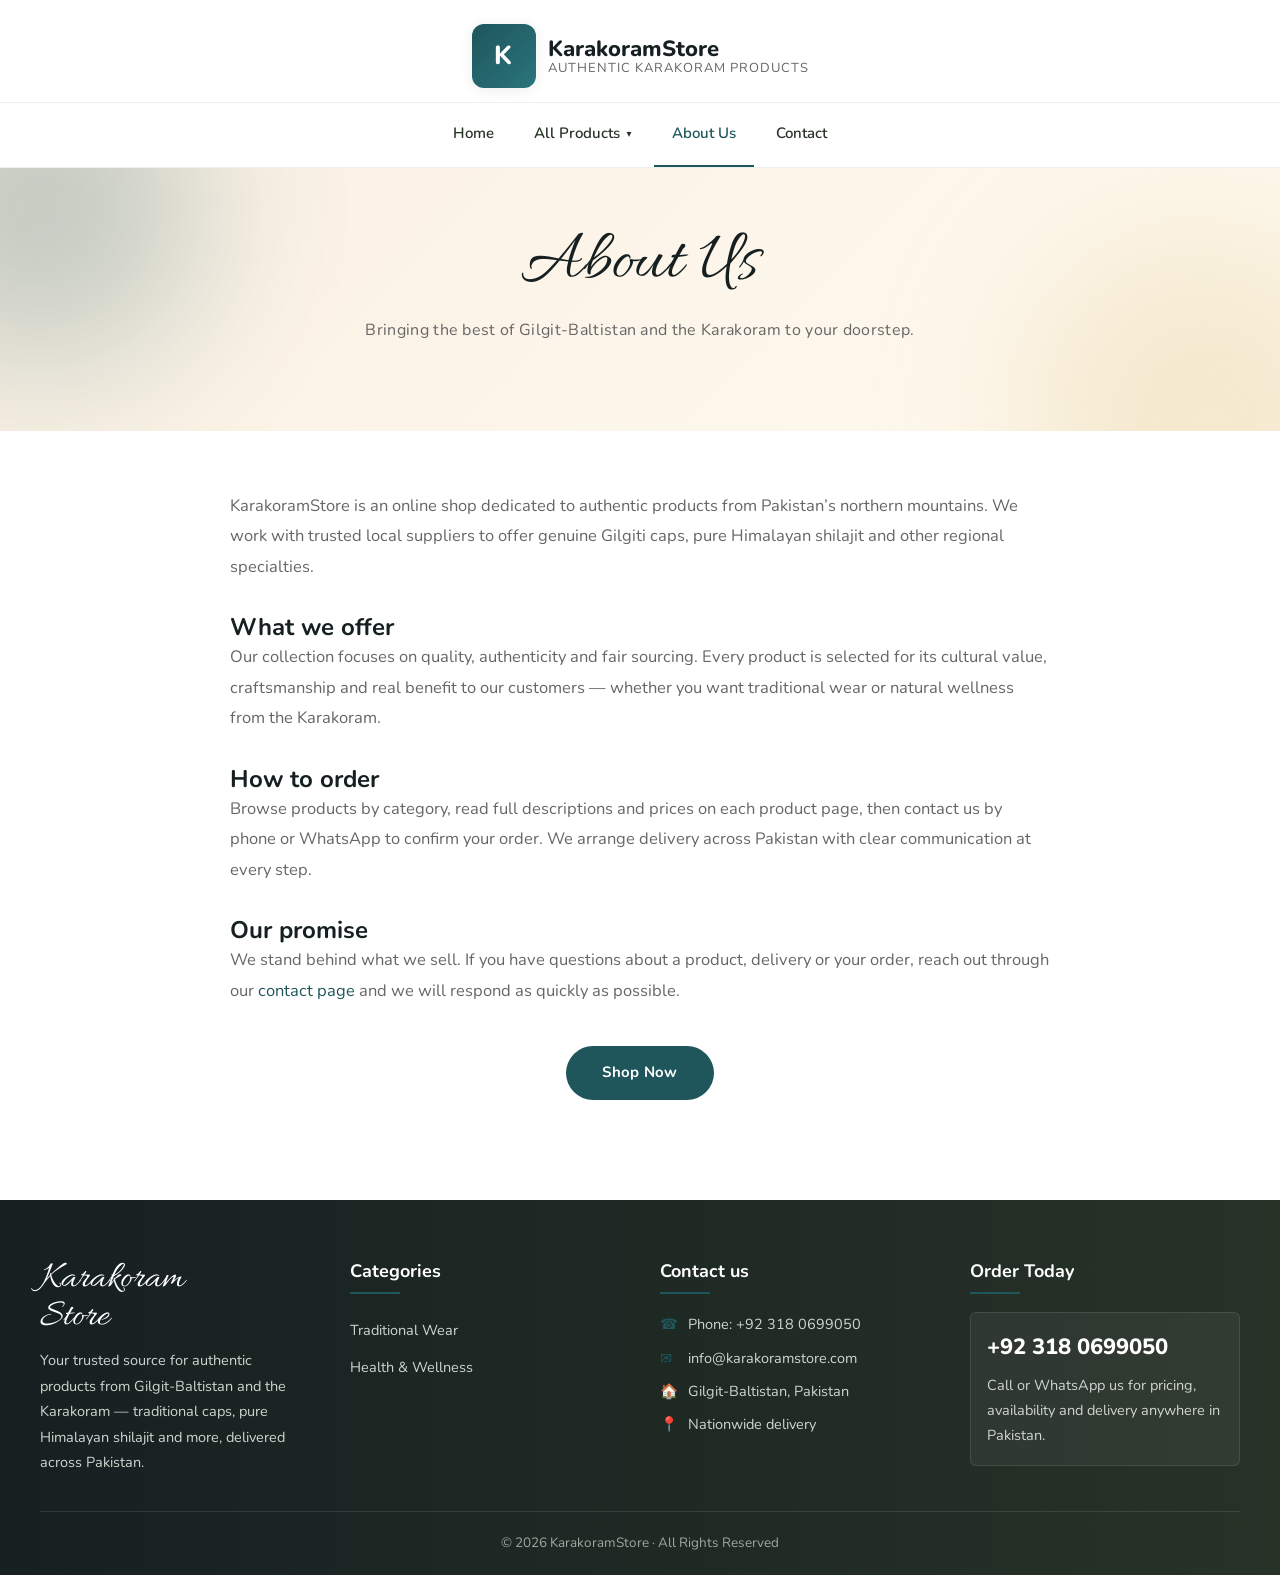
==== about.html @ adc6c099 "Initial KarakoramStore site from LifeWithBooks template with two authentic Karakoram products. Co-au" ====
<!DOCTYPE html>
<html lang="en">
<head>
  <meta charset="UTF-8">
  <meta name="viewport" content="width=device-width, initial-scale=1.0">
  <title>About Us - KarakoramStore</title>
  <link rel="stylesheet" href="css/style.css">
</head>
<body data-page="about" id="top">

  <div id="site-header-host"></div>

  <section class="hero" style="padding:60px 20px;">
    <div class="container">
      <h1>About Us</h1>
      <p>Bringing the best of Gilgit-Baltistan and the Karakoram to your doorstep.</p>
    </div>
  </section>

  <main class="page-content">
    <p>KarakoramStore is an online shop dedicated to authentic products from Pakistan&rsquo;s northern mountains. We work with trusted local suppliers to offer genuine Gilgiti caps, pure Himalayan shilajit and other regional specialties.</p>

    <h2 style="margin-top:30px;">What we offer</h2>
    <p>Our collection focuses on quality, authenticity and fair sourcing. Every product is selected for its cultural value, craftsmanship and real benefit to our customers — whether you want traditional wear or natural wellness from the Karakoram.</p>

    <h2 style="margin-top:30px;">How to order</h2>
    <p>Browse products by category, read full descriptions and prices on each product page, then contact us by phone or WhatsApp to confirm your order. We arrange delivery across Pakistan with clear communication at every step.</p>

    <h2 style="margin-top:30px;">Our promise</h2>
    <p>We stand behind what we sell. If you have questions about a product, delivery or your order, reach out through our <a href="contact.html">contact page</a> and we will respond as quickly as possible.</p>

    <div style="text-align:center;margin:40px 0;">
      <a class="btn" href="all-books.html">Shop Now</a>
    </div>
  </main>

  <div id="site-footer-host"></div>

  <script src="js/books.js"></script>
  <script src="js/main.js"></script>
</body>
</html>
---- css/style.css ----
/* ===== KarakoramStore Stylesheet ===== */

@import url('https://fonts.googleapis.com/css2?family=Allura&family=Nunito:wght@300;400;500;600;700;800&display=swap');

:root {
  --contrast: #172021;
  --contrast-2: #273227;
  --contrast-3: #666666;
  --contrast-4: #a3a791;
  --base: #faf0e2;
  --base-2: #ffffff;
  --accent: #1E565C;
  --accent-2: #1E565C;
  --accent-hover: #2a747c;
  --shadow: 0 2px 14px rgba(23, 32, 33, 0.08);
  --shadow-hover: 0 8px 24px rgba(23, 32, 33, 0.15);
  --radius: 6px;
  --max-width: 1200px;
}

* { box-sizing: border-box; margin: 0; padding: 0; }

html { scroll-behavior: smooth; }

body {
  background-color: var(--base-2);
  color: var(--contrast-3);
  font-family: 'Nunito', system-ui, -apple-system, Segoe UI, Roboto, sans-serif;
  font-size: 16px;
  line-height: 1.7;
  -webkit-font-smoothing: antialiased;
  text-rendering: optimizeLegibility;
}

a { color: var(--accent-2); text-decoration: none; transition: color .2s ease; }
a:hover, a:focus { color: var(--accent-hover); }

img { max-width: 100%; display: block; }

h1, h2, h3, h4, h5, h6 { color: var(--contrast); font-weight: 700; line-height: 1.25; }

/* ===== Header ===== */
.site-header {
  background-color: var(--base-2);
  border-bottom: 1px solid #eee;
  text-align: center;
  padding: 24px 20px 0;
  position: relative;
  z-index: 20;
}
.site-header .site-logo {
  display: inline-flex;
  align-items: center;
  gap: 12px;
  margin-bottom: 14px;
}
.site-header .logo-mark {
  width: 64px;
  height: 64px;
  border-radius: 12px;
  background: linear-gradient(135deg, var(--accent), #2a747c);
  display: grid;
  place-items: center;
  color: #fff;
  font-weight: 800;
  font-size: 26px;
  letter-spacing: .5px;
  box-shadow: var(--shadow);
}
.site-header .logo-text {
  text-align: left;
  line-height: 1.1;
}
.site-header .logo-text strong {
  display: block;
  color: var(--contrast);
  font-size: 22px;
  font-weight: 800;
}
.site-header .logo-text span {
  display: block;
  font-size: 13px;
  color: var(--contrast-3);
  letter-spacing: 1px;
  text-transform: uppercase;
}

/* ===== Main navigation ===== */
.main-nav {
  background-color: var(--base-2);
  position: sticky;
  top: 0;
  z-index: 50;
  box-shadow: 0 1px 0 #eee;
}
.main-nav .nav-inner {
  max-width: var(--max-width);
  margin: 0 auto;
  display: flex;
  align-items: center;
  justify-content: center;
  padding: 0 20px;
  position: relative;
}
.main-nav ul {
  list-style: none;
  display: flex;
  align-items: center;
  flex-wrap: wrap;
  gap: 4px;
}
.main-nav ul li { position: relative; }
.main-nav ul li a {
  display: block;
  color: var(--contrast-2);
  padding: 18px 18px;
  font-weight: 600;
  font-size: 15px;
  text-transform: capitalize;
  border-bottom: 2px solid transparent;
}
.main-nav ul li a:hover,
.main-nav ul li.active > a { color: var(--accent); border-bottom-color: var(--accent); }

.main-nav ul li.has-dropdown > a::after {
  content: '\25BE';
  display: inline-block;
  margin-left: 6px;
  font-size: 10px;
  vertical-align: middle;
}
.main-nav ul li.has-dropdown ul {
  position: absolute;
  top: 100%;
  left: 0;
  flex-direction: column;
  background: var(--base-2);
  min-width: 240px;
  box-shadow: var(--shadow-hover);
  border-radius: 0 0 var(--radius) var(--radius);
  padding: 8px 0;
  gap: 0;
  opacity: 0;
  visibility: hidden;
  transform: translateY(6px);
  transition: all .2s ease;
}
.main-nav ul li.has-dropdown:hover > ul,
.main-nav ul li.has-dropdown:focus-within > ul {
  opacity: 1; visibility: visible; transform: translateY(0);
}
.main-nav ul li.has-dropdown ul li a {
  padding: 10px 18px;
  border-bottom: none;
  font-size: 14px;
}
.main-nav ul li.has-dropdown ul li a:hover {
  background: var(--base);
  color: var(--accent);
}

.menu-toggle {
  display: none;
  background: transparent;
  border: 0;
  color: var(--contrast);
  font-size: 24px;
  padding: 14px;
  cursor: pointer;
}

/* ===== Hero ===== */
.hero {
  background: linear-gradient(135deg, var(--base) 0%, #fffaf0 100%);
  padding: 80px 20px 90px;
  text-align: center;
  position: relative;
  overflow: hidden;
}
.hero::before, .hero::after {
  content: '';
  position: absolute;
  border-radius: 50%;
  filter: blur(80px);
  opacity: .25;
}
.hero::before { width: 320px; height: 320px; background: var(--accent); top: -120px; left: -120px; }
.hero::after { width: 380px; height: 380px; background: #d8b96d; bottom: -180px; right: -120px; }
.hero .container { max-width: 760px; margin: 0 auto; position: relative; z-index: 2; }
.hero h1 {
  font-family: 'Allura', cursive;
  font-size: clamp(2.8rem, 6vw, 4.5rem);
  font-weight: 400;
  color: var(--contrast);
  line-height: 1;
  letter-spacing: 0.32px;
  margin-bottom: 18px;
}
.hero p {
  max-width: 600px;
  margin: 0 auto 28px;
  font-family: 'Nunito', sans-serif;
  font-size: 16px;
  font-weight: 400;
  line-height: 1.625;
  letter-spacing: .32px;
  color: var(--contrast-3);
}
.hero .search-box {
  max-width: 480px;
  margin: 0 auto;
  background: #fff;
  border-radius: 100px;
  padding: 6px;
  display: flex;
  box-shadow: var(--shadow);
  align-items: center;
}
.hero .search-box input {
  flex: 1;
  border: 0;
  outline: 0;
  background: transparent;
  padding: 12px 18px;
  font-family: inherit;
  font-size: 15px;
  color: var(--contrast);
}
.hero .search-box button {
  background: var(--accent);
  color: #fff;
  border: 0;
  border-radius: 100px;
  padding: 12px 26px;
  font-family: inherit;
  font-size: 15px;
  font-weight: 700;
  cursor: pointer;
  transition: background .2s ease;
}
.hero .search-box button:hover { background: var(--accent-hover); }

/* ===== Section ===== */
.section {
  max-width: var(--max-width);
  margin: 0 auto;
  padding: 60px 20px;
}
.section-title {
  text-align: center;
  margin-bottom: 36px;
}
.section-title a, .section-title h2 {
  display: inline-block;
  font-size: clamp(1.8rem, 3.4vw, 2.4rem);
  font-weight: 800;
  color: var(--contrast);
  position: relative;
  padding-bottom: 14px;
}
.section-title a::after, .section-title h2::after {
  content: '';
  position: absolute;
  left: 50%;
  bottom: 0;
  transform: translateX(-50%);
  width: 70px;
  height: 3px;
  background: var(--accent);
  border-radius: 4px;
}
.section-title a:hover { color: var(--accent); }

/* ===== Book grid ===== */
.book-grid {
  display: grid;
  grid-template-columns: repeat(4, 1fr);
  gap: 35px 28px;
}
.book-card {
  background: #fff;
  border-radius: var(--radius);
  overflow: hidden;
  box-shadow: var(--shadow);
  transition: transform .3s ease, box-shadow .3s ease;
  display: flex;
  flex-direction: column;
  text-align: center;
}
.book-card:hover { transform: translateY(-4px); box-shadow: var(--shadow-hover); }
.book-card a.thumb {
  display: block;
  position: relative;
  background: linear-gradient(135deg, #f6e9d0, #fff);
  padding: 26px 18px;
  aspect-ratio: 3/4;
  overflow: hidden;
}
.book-card .cover {
  position: absolute;
  inset: 26px 18px;
  display: flex;
  align-items: center;
  justify-content: center;
  perspective: 600px;
}
.book-card .cover .book {
  width: 70%;
  height: 90%;
  background: linear-gradient(135deg, var(--accent), #2a747c);
  border-radius: 4px 8px 8px 4px;
  position: relative;
  transform: rotateY(-12deg);
  box-shadow: -6px 8px 20px rgba(23, 32, 33, 0.25);
  overflow: hidden;
  transition: transform .3s ease;
}
.book-card:hover .cover .book { transform: rotateY(-6deg); }
.book-card .cover .book::before {
  content: '';
  position: absolute;
  left: 0; top: 0; bottom: 0;
  width: 8px;
  background: linear-gradient(90deg, rgba(0,0,0,.25), rgba(0,0,0,0));
}
.book-card .cover .book .title-on-cover {
  position: absolute;
  inset: 12px 10px;
  color: #fff;
  font-size: 11px;
  font-weight: 800;
  text-align: center;
  display: flex;
  align-items: center;
  justify-content: center;
  letter-spacing: .5px;
  line-height: 1.25;
  text-transform: uppercase;
}
.book-card .cover .book .ribbon {
  position: absolute;
  bottom: 8px;
  left: 8px;
  right: 8px;
  height: 2px;
  background: rgba(255,255,255,.45);
}

/* Variations of cover color by category */
.book-card.cover-english .cover .book { background: linear-gradient(135deg, #1E565C, #2a747c); }
.book-card.cover-french .cover .book { background: linear-gradient(135deg, #213a8a, #3b5fbf); }
.book-card.cover-german .cover .book { background: linear-gradient(135deg, #6b2424, #a14444); }
.book-card.cover-spanish .cover .book { background: linear-gradient(135deg, #b25a17, #d6802a); }
.book-card.cover-vocabulary .cover .book { background: linear-gradient(135deg, #4a3266, #6f4ea0); }
.book-card.cover-grammar .cover .book { background: linear-gradient(135deg, #1f6b3a, #2f9a55); }
.book-card.cover-kids .cover .book { background: linear-gradient(135deg, #c44b7d, #e07caa); }
.book-card.cover-self .cover .book { background: linear-gradient(135deg, #aa7619, #dba23a); }
.book-card.cover-business .cover .book { background: linear-gradient(135deg, #1c2e4a, #2f4a78); }
.book-card.cover-literature .cover .book { background: linear-gradient(135deg, #7a2424, #b04545); }
.book-card.cover-traditional .cover .book { background: linear-gradient(135deg, #5c3d1e, #8b5e2a); }
.book-card.cover-health .cover .book { background: linear-gradient(135deg, #2d5016, #4a7c2c); }

.book-card .product-price {
  display: block;
  font-size: 16px;
  font-weight: 800;
  color: var(--accent);
}

.product-price-detail {
  font-size: 1.4rem;
  font-weight: 800;
  color: var(--accent);
  margin-bottom: 12px;
}

.book-card .info {
  padding: 18px 16px 22px;
  display: flex;
  flex-direction: column;
  gap: 12px;
  flex: 1;
}
.book-card h3 {
  font-size: 15px;
  font-weight: 700;
  line-height: 1.35;
  color: var(--contrast);
  min-height: 60px;
  display: -webkit-box;
  -webkit-line-clamp: 3;
  -webkit-box-orient: vertical;
  overflow: hidden;
}
.book-card h3 a { color: inherit; }
.book-card h3 a:hover { color: var(--accent); }
.book-card .read-more {
  display: inline-block;
  color: var(--accent);
  font-weight: 700;
  font-size: 14px;
  margin-top: auto;
}
.book-card .read-more::after {
  content: ' \00BB';
}

/* ===== Single book page ===== */
.book-single {
  max-width: 860px;
  margin: 0 auto;
  padding: 60px 20px;
}
.book-single h1 {
  font-size: clamp(1.8rem, 3.6vw, 2.4rem);
  color: var(--contrast);
  margin-bottom: 8px;
  line-height: 1.2;
}
.book-single .breadcrumb {
  font-size: 14px;
  color: var(--contrast-4);
  margin-bottom: 28px;
}
.book-single .breadcrumb a { color: var(--accent); }
.book-single .meta {
  display: flex;
  flex-wrap: wrap;
  gap: 8px;
  margin-bottom: 28px;
}
.book-single .meta .tag {
  display: inline-block;
  background: var(--base);
  color: var(--contrast-2);
  padding: 4px 12px;
  border-radius: 100px;
  font-size: 12px;
  font-weight: 600;
}
.book-single .article p {
  margin-bottom: 18px;
  font-size: 16.5px;
  line-height: 1.85;
  color: var(--contrast-3);
}
.book-single .article h2 {
  font-size: 1.6rem;
  margin: 36px 0 16px;
  color: var(--contrast);
}
.book-single .download-block {
  background: var(--base);
  border-left: 4px solid var(--accent);
  padding: 26px;
  border-radius: var(--radius);
  margin: 36px 0;
  text-align: center;
}
.book-single .download-block .btn {
  display: inline-flex;
  align-items: center;
  gap: 8px;
}
.btn {
  display: inline-block;
  background: var(--accent);
  color: #fff;
  border: 0;
  padding: 14px 36px;
  border-radius: 100px;
  font-family: inherit;
  font-size: 15px;
  font-weight: 700;
  letter-spacing: .3px;
  cursor: pointer;
  transition: background .2s ease, transform .2s ease;
}
.btn:hover { background: var(--accent-hover); color: #fff; transform: translateY(-2px); }
.btn.outline { background: transparent; color: var(--accent); border: 2px solid var(--accent); padding: 12px 34px; }
.btn.outline:hover { background: var(--accent); color: #fff; }

.copyright-block {
  background: var(--base);
  padding: 24px;
  border-radius: var(--radius);
  margin: 36px 0;
  font-size: 14.5px;
}
.copyright-block strong { color: var(--contrast); }

/* ===== Related list ===== */
.related-posts {
  border-top: 1px solid #eee;
  padding-top: 36px;
}
.related-posts h3 {
  font-size: 14px;
  font-weight: 800;
  letter-spacing: 1px;
  text-transform: uppercase;
  color: var(--accent);
  margin-bottom: 16px;
}
.related-posts ul {
  list-style: none;
  display: grid;
  grid-template-columns: 1fr;
  gap: 0;
}
.related-posts ul li {
  border-bottom: 1px solid #eee;
}
.related-posts ul li a {
  display: flex;
  align-items: center;
  justify-content: space-between;
  gap: 12px;
  padding: 12px 0;
  color: var(--contrast-2);
  font-weight: 600;
  font-size: 15px;
}
.related-posts ul li a:hover { color: var(--accent); }
.related-posts ul li a span.arrow { color: var(--accent); font-weight: 700; }

/* ===== Sidebar search widget ===== */
.search-widget {
  background: var(--base);
  padding: 22px;
  border-radius: var(--radius);
  margin-bottom: 30px;
}
.search-widget h4 {
  font-size: 14px;
  text-transform: uppercase;
  letter-spacing: 1px;
  margin-bottom: 12px;
  color: var(--accent);
}
.search-widget form { display: flex; gap: 6px; }
.search-widget input {
  flex: 1;
  padding: 10px 14px;
  border: 1px solid #ddd;
  border-radius: var(--radius);
  font-family: inherit;
}
.search-widget button {
  background: var(--accent);
  color: #fff;
  border: 0;
  padding: 10px 18px;
  border-radius: var(--radius);
  font-weight: 700;
  cursor: pointer;
}

/* ===== Footer ===== */
.site-footer {
  background-image: linear-gradient(90deg, var(--contrast), var(--contrast-2));
  color: #cfd6cf;
  padding: 60px 20px 20px;
  position: relative;
}
.site-footer .footer-inner {
  max-width: var(--max-width);
  margin: 0 auto;
  display: grid;
  grid-template-columns: repeat(4, 1fr);
  gap: 40px;
}
.site-footer h4 {
  color: #fff;
  font-size: 18px;
  margin-bottom: 18px;
  padding-bottom: 12px;
  position: relative;
}
.site-footer h4::after {
  content: '';
  position: absolute;
  left: 0; bottom: 0;
  width: 50px;
  height: 2px;
  background: var(--accent-2);
}
.site-footer .brand-name {
  font-family: 'Allura', cursive;
  font-size: 2.4rem;
  color: #fff;
  display: block;
  margin-bottom: 12px;
  line-height: 1;
}
.site-footer p { font-size: 14.5px; line-height: 1.75; }
.site-footer ul { list-style: none; }
.site-footer ul li { padding: 6px 0; font-size: 14.5px; }
.site-footer ul li a { color: #cfd6cf; }
.site-footer ul li a:hover { color: #fff; }
.site-footer .contact-info p { display: flex; align-items: start; gap: 10px; margin-bottom: 8px; }
.site-footer .contact-info .icon {
  flex: 0 0 18px;
  color: var(--accent-2);
  font-weight: 700;
}
.site-footer .quote-box {
  background: rgba(255,255,255,.05);
  border: 1px solid rgba(255,255,255,.1);
  padding: 16px;
  border-radius: var(--radius);
  margin-top: 12px;
}
.site-footer .quote-box .phone {
  font-size: 22px;
  font-weight: 800;
  color: #fff;
  display: block;
  margin-bottom: 6px;
}
.footer-bottom {
  max-width: var(--max-width);
  margin: 36px auto 0;
  padding-top: 20px;
  border-top: 1px solid rgba(255,255,255,.1);
  text-align: center;
  font-size: 13.5px;
  color: #9fa89f;
}

/* ===== Back to top button ===== */
.back-to-top {
  position: fixed;
  bottom: 30px;
  right: 30px;
  width: 44px;
  height: 44px;
  display: grid;
  place-items: center;
  background: var(--accent);
  color: #fff;
  border-radius: 8px;
  font-size: 20px;
  text-decoration: none;
  box-shadow: var(--shadow);
  opacity: 0;
  pointer-events: none;
  transform: translateY(20px);
  transition: all .3s ease;
  z-index: 40;
}
.back-to-top.show { opacity: 1; pointer-events: auto; transform: translateY(0); }
.back-to-top:hover { background: var(--accent-hover); color: #fff; }

/* ===== About / Contact page ===== */
.page-content {
  max-width: 860px;
  margin: 0 auto;
  padding: 60px 20px;
}
.page-content h1 {
  font-size: clamp(2rem, 4vw, 2.6rem);
  margin-bottom: 20px;
}
.page-content p { margin-bottom: 18px; font-size: 16.5px; line-height: 1.85; }
.contact-grid {
  display: grid;
  grid-template-columns: 1fr 1fr;
  gap: 36px;
  margin-top: 30px;
}
.contact-form { display: flex; flex-direction: column; gap: 14px; }
.contact-form input,
.contact-form textarea {
  padding: 12px 16px;
  border: 1px solid #ddd;
  border-radius: var(--radius);
  font-family: inherit;
  font-size: 15px;
}
.contact-form input:focus,
.contact-form textarea:focus { outline: none; border-color: var(--accent); }
.contact-form textarea { min-height: 140px; resize: vertical; }
.contact-info-block {
  background: var(--base);
  padding: 26px;
  border-radius: var(--radius);
}
.contact-info-block h3 { color: var(--contrast); margin-bottom: 14px; }
.contact-info-block p { margin-bottom: 8px; font-size: 15px; }

/* ===== Download Modal ===== */
#download-modal {
  position: fixed;
  inset: 0;
  z-index: 1000;
  display: grid;
  place-items: center;
  padding: 20px;
}
#download-modal .modal-backdrop {
  position: absolute;
  inset: 0;
  background: rgba(23, 32, 33, .55);
  backdrop-filter: blur(4px);
  cursor: pointer;
}
#download-modal .modal-box {
  position: relative;
  background: #fff;
  border-radius: 14px;
  padding: 40px 36px 34px;
  max-width: 440px;
  width: 100%;
  text-align: center;
  box-shadow: 0 20px 50px rgba(0,0,0,.25);
  animation: modalIn .25s ease;
}
@keyframes modalIn {
  from { opacity: 0; transform: translateY(20px) scale(.96); }
  to { opacity: 1; transform: translateY(0) scale(1); }
}
#download-modal .modal-close {
  position: absolute;
  top: 14px;
  right: 16px;
  background: none;
  border: 0;
  font-size: 26px;
  color: var(--contrast-4);
  cursor: pointer;
  line-height: 1;
  padding: 4px;
}
#download-modal .modal-close:hover { color: var(--contrast); }
#download-modal .modal-icon { font-size: 48px; margin-bottom: 14px; }
#download-modal h3 {
  font-size: 22px;
  color: var(--contrast);
  margin-bottom: 10px;
}
#download-modal p {
  font-size: 15px;
  color: var(--contrast-3);
  line-height: 1.65;
}

/* ===== Responsive ===== */
@media (max-width: 1024px) {
  .book-grid { grid-template-columns: repeat(3, 1fr); }
  .site-footer .footer-inner { grid-template-columns: repeat(2, 1fr); }
}

@media (max-width: 768px) {
  .main-nav .nav-inner { justify-content: space-between; padding: 0; }
  .menu-toggle { display: block; }
  .main-nav ul {
    display: none;
    flex-direction: column;
    position: absolute;
    top: 100%;
    left: 0; right: 0;
    background: #fff;
    border-top: 1px solid #eee;
    box-shadow: var(--shadow-hover);
    align-items: stretch;
    gap: 0;
    padding: 8px 0;
  }
  .main-nav.is-open ul { display: flex; }
  .main-nav ul li a { padding: 14px 24px; border-bottom: 1px solid #f3f3f3; }
  .main-nav ul li.has-dropdown ul {
    position: static;
    opacity: 1; visibility: visible; transform: none;
    box-shadow: none;
    padding-left: 16px;
    background: var(--base);
    display: none;
  }
  .main-nav ul li.has-dropdown.is-open ul { display: flex; }
  .main-nav ul li.has-dropdown > a::after { float: right; }
  .book-grid { grid-template-columns: repeat(2, 1fr); gap: 24px 16px; }
  .hero { padding: 60px 20px; }
  .contact-grid { grid-template-columns: 1fr; }
}

@media (max-width: 480px) {
  .site-header .logo-mark { width: 56px; height: 56px; font-size: 22px; }
  .site-header .logo-text strong { font-size: 19px; }
  .hero .search-box { flex-direction: column; padding: 12px; border-radius: var(--radius); }
  .hero .search-box button { width: 100%; }
  .book-card h3 { font-size: 14px; min-height: 54px; }
  .section { padding: 40px 16px; }
}
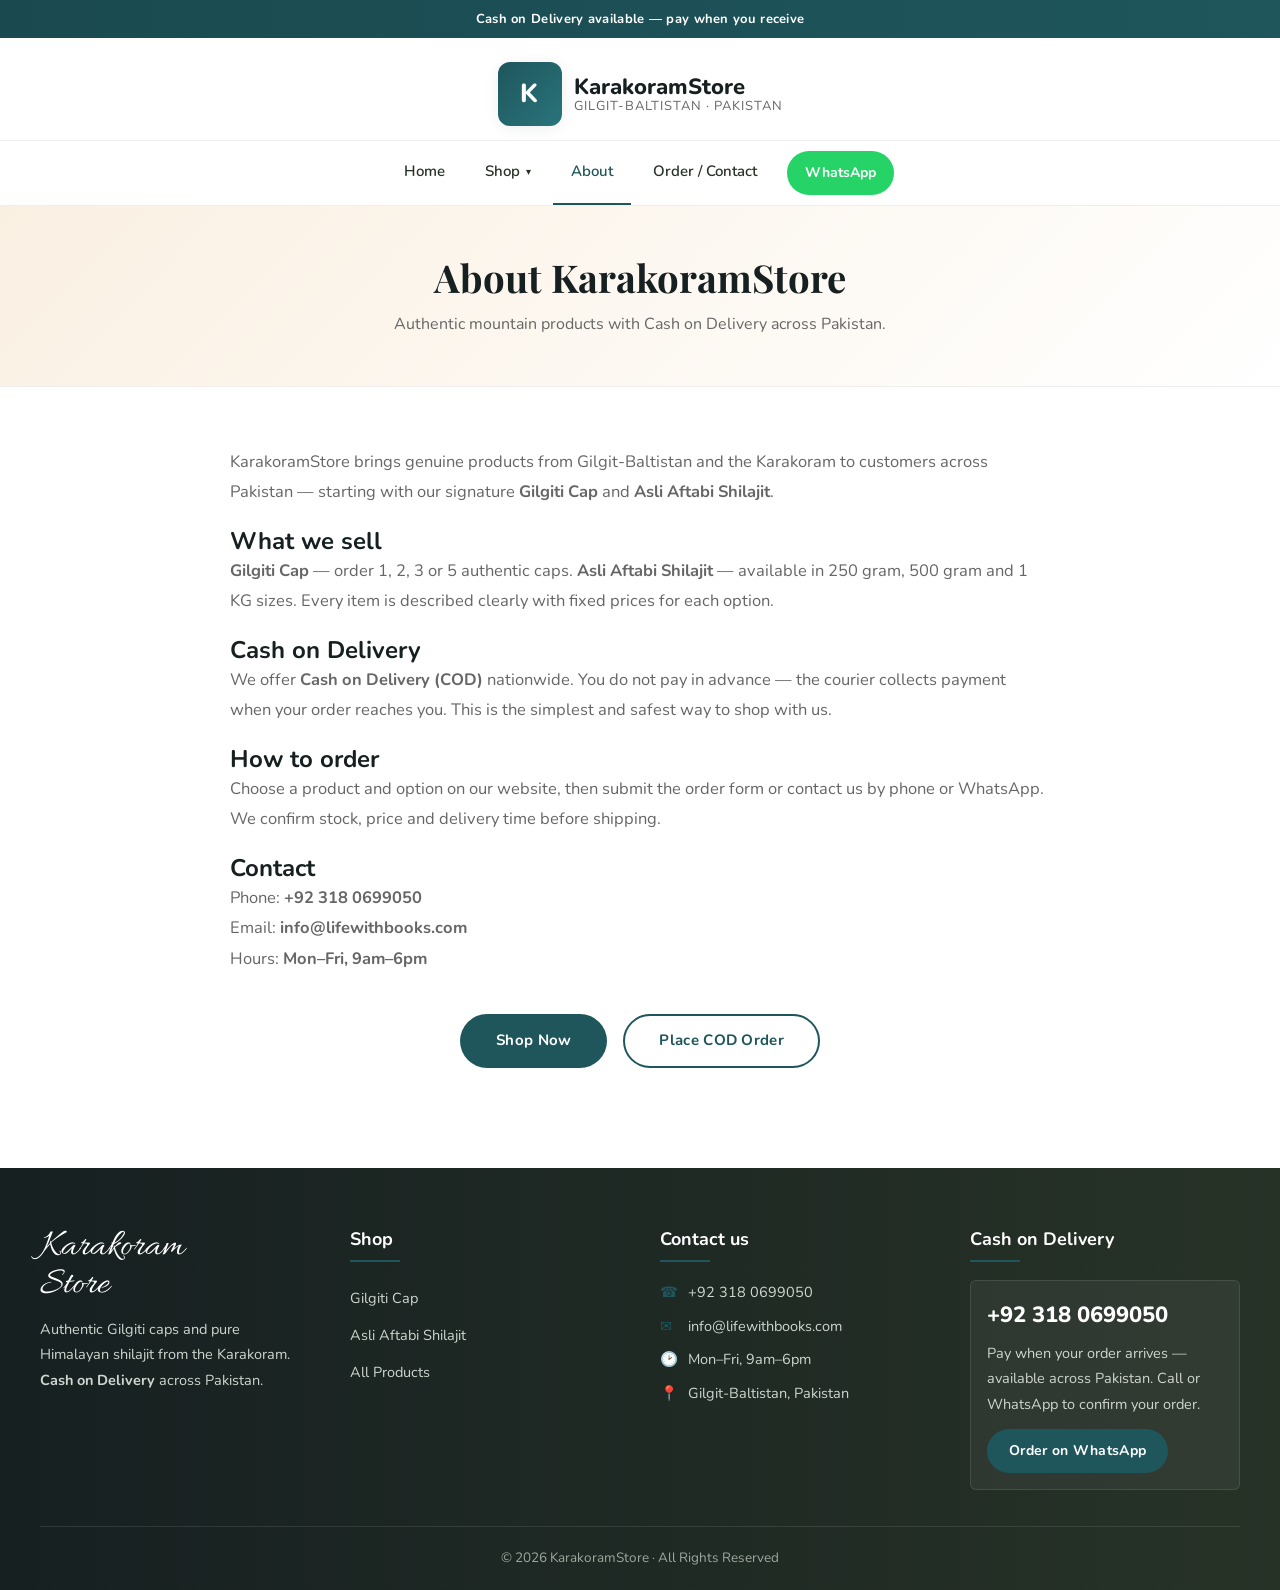
==== commit a387835b: "Add COD checkout, product quantity/weight options, redesigned homepage, and LifeWithBooks contact de" ====
--- a/about.html
+++ b/about.html
@@ -10,33 +10,40 @@
 
   <div id="site-header-host"></div>
 
-  <section class="hero" style="padding:60px 20px;">
-    <div class="container">
-      <h1>About Us</h1>
-      <p>Bringing the best of Gilgit-Baltistan and the Karakoram to your doorstep.</p>
+  <section class="page-hero-compact">
+    <div class="max-wrap">
+      <h1>About KarakoramStore</h1>
+      <p>Authentic mountain products with Cash on Delivery across Pakistan.</p>
     </div>
   </section>
 
   <main class="page-content">
-    <p>KarakoramStore is an online shop dedicated to authentic products from Pakistan&rsquo;s northern mountains. We work with trusted local suppliers to offer genuine Gilgiti caps, pure Himalayan shilajit and other regional specialties.</p>
+    <p>KarakoramStore brings genuine products from Gilgit-Baltistan and the Karakoram to customers across Pakistan — starting with our signature <strong>Gilgiti Cap</strong> and <strong>Asli Aftabi Shilajit</strong>.</p>
 
-    <h2 style="margin-top:30px;">What we offer</h2>
-    <p>Our collection focuses on quality, authenticity and fair sourcing. Every product is selected for its cultural value, craftsmanship and real benefit to our customers — whether you want traditional wear or natural wellness from the Karakoram.</p>
+    <h2>What we sell</h2>
+    <p><strong>Gilgiti Cap</strong> — order 1, 2, 3 or 5 authentic caps. <strong>Asli Aftabi Shilajit</strong> — available in 250 gram, 500 gram and 1 KG sizes. Every item is described clearly with fixed prices for each option.</p>
 
-    <h2 style="margin-top:30px;">How to order</h2>
-    <p>Browse products by category, read full descriptions and prices on each product page, then contact us by phone or WhatsApp to confirm your order. We arrange delivery across Pakistan with clear communication at every step.</p>
+    <h2>Cash on Delivery</h2>
+    <p>We offer <strong>Cash on Delivery (COD)</strong> nationwide. You do not pay in advance — the courier collects payment when your order reaches you. This is the simplest and safest way to shop with us.</p>
 
-    <h2 style="margin-top:30px;">Our promise</h2>
-    <p>We stand behind what we sell. If you have questions about a product, delivery or your order, reach out through our <a href="contact.html">contact page</a> and we will respond as quickly as possible.</p>
+    <h2>How to order</h2>
+    <p>Choose a product and option on our website, then submit the order form or contact us by phone or WhatsApp. We confirm stock, price and delivery time before shipping.</p>
+
+    <h2>Contact</h2>
+    <p>Phone: <strong>+92 318 0699050</strong><br>
+    Email: <strong>info@lifewithbooks.com</strong><br>
+    Hours: <strong>Mon–Fri, 9am–6pm</strong></p>
 
     <div style="text-align:center;margin:40px 0;">
-      <a class="btn" href="all-books.html">Shop Now</a>
+      <a class="btn" href="all-products.html">Shop Now</a>
+      <a class="btn outline" href="contact.html" style="margin-left:12px;">Place COD Order</a>
     </div>
   </main>
 
   <div id="site-footer-host"></div>
 
-  <script src="js/books.js"></script>
+  <script src="js/site.js"></script>
+  <script src="js/products.js"></script>
   <script src="js/main.js"></script>
 </body>
 </html>
--- a/css/style.css
+++ b/css/style.css
@@ -1,6 +1,6 @@
 /* ===== KarakoramStore Stylesheet ===== */
 
-@import url('https://fonts.googleapis.com/css2?family=Allura&family=Nunito:wght@300;400;500;600;700;800&display=swap');
+@import url('https://fonts.googleapis.com/css2?family=Allura&family=Nunito:wght@300;400;500;600;700;800&family=Playfair+Display:wght@600;700;800&display=swap');
 
 :root {
   --contrast: #172021;
@@ -271,13 +271,13 @@
 }
 .section-title a:hover { color: var(--accent); }
 
-/* ===== Book grid ===== */
-.book-grid {
+/* ===== Product grid ===== */
+.product-grid {
   display: grid;
   grid-template-columns: repeat(4, 1fr);
   gap: 35px 28px;
 }
-.book-card {
+.product-card {
   background: #fff;
   border-radius: var(--radius);
   overflow: hidden;
@@ -287,8 +287,8 @@
   flex-direction: column;
   text-align: center;
 }
-.book-card:hover { transform: translateY(-4px); box-shadow: var(--shadow-hover); }
-.book-card a.thumb {
+.product-card:hover { transform: translateY(-4px); box-shadow: var(--shadow-hover); }
+.product-card a.thumb {
   display: block;
   position: relative;
   background: linear-gradient(135deg, #f6e9d0, #fff);
@@ -296,7 +296,25 @@
   aspect-ratio: 3/4;
   overflow: hidden;
 }
-.book-card .cover {
+.product-card.has-image a.thumb {
+  padding: 0;
+  background: #f4f4f4;
+  aspect-ratio: 1;
+  display: flex;
+  align-items: center;
+  justify-content: center;
+}
+.product-card .product-image {
+  width: 100%;
+  height: 100%;
+  object-fit: contain;
+  display: block;
+  transition: transform .3s ease;
+}
+.product-card.has-image:hover .product-image {
+  transform: scale(1.03);
+}
+.product-card .cover {
   position: absolute;
   inset: 26px 18px;
   display: flex;
@@ -304,7 +322,7 @@
   justify-content: center;
   perspective: 600px;
 }
-.book-card .cover .book {
+.product-card .cover .product-tile {
   width: 70%;
   height: 90%;
   background: linear-gradient(135deg, var(--accent), #2a747c);
@@ -315,15 +333,15 @@
   overflow: hidden;
   transition: transform .3s ease;
 }
-.book-card:hover .cover .book { transform: rotateY(-6deg); }
-.book-card .cover .book::before {
+.product-card:hover .cover .product-tile { transform: rotateY(-6deg); }
+.product-card .cover .product-tile::before {
   content: '';
   position: absolute;
   left: 0; top: 0; bottom: 0;
   width: 8px;
   background: linear-gradient(90deg, rgba(0,0,0,.25), rgba(0,0,0,0));
 }
-.book-card .cover .book .title-on-cover {
+.product-card .cover .product-tile .title-on-cover {
   position: absolute;
   inset: 12px 10px;
   color: #fff;
@@ -337,7 +355,7 @@
   line-height: 1.25;
   text-transform: uppercase;
 }
-.book-card .cover .book .ribbon {
+.product-card .cover .product-tile .ribbon {
   position: absolute;
   bottom: 8px;
   left: 8px;
@@ -347,20 +365,20 @@
 }
 
 /* Variations of cover color by category */
-.book-card.cover-english .cover .book { background: linear-gradient(135deg, #1E565C, #2a747c); }
-.book-card.cover-french .cover .book { background: linear-gradient(135deg, #213a8a, #3b5fbf); }
-.book-card.cover-german .cover .book { background: linear-gradient(135deg, #6b2424, #a14444); }
-.book-card.cover-spanish .cover .book { background: linear-gradient(135deg, #b25a17, #d6802a); }
-.book-card.cover-vocabulary .cover .book { background: linear-gradient(135deg, #4a3266, #6f4ea0); }
-.book-card.cover-grammar .cover .book { background: linear-gradient(135deg, #1f6b3a, #2f9a55); }
-.book-card.cover-kids .cover .book { background: linear-gradient(135deg, #c44b7d, #e07caa); }
-.book-card.cover-self .cover .book { background: linear-gradient(135deg, #aa7619, #dba23a); }
-.book-card.cover-business .cover .book { background: linear-gradient(135deg, #1c2e4a, #2f4a78); }
-.book-card.cover-literature .cover .book { background: linear-gradient(135deg, #7a2424, #b04545); }
-.book-card.cover-traditional .cover .book { background: linear-gradient(135deg, #5c3d1e, #8b5e2a); }
-.book-card.cover-health .cover .book { background: linear-gradient(135deg, #2d5016, #4a7c2c); }
-
-.book-card .product-price {
+.product-card.cover-english .cover .product-tile { background: linear-gradient(135deg, #1E565C, #2a747c); }
+.product-card.cover-french .cover .product-tile { background: linear-gradient(135deg, #213a8a, #3b5fbf); }
+.product-card.cover-german .cover .product-tile { background: linear-gradient(135deg, #6b2424, #a14444); }
+.product-card.cover-spanish .cover .product-tile { background: linear-gradient(135deg, #b25a17, #d6802a); }
+.product-card.cover-vocabulary .cover .product-tile { background: linear-gradient(135deg, #4a3266, #6f4ea0); }
+.product-card.cover-grammar .cover .product-tile { background: linear-gradient(135deg, #1f6b3a, #2f9a55); }
+.product-card.cover-kids .cover .product-tile { background: linear-gradient(135deg, #c44b7d, #e07caa); }
+.product-card.cover-self .cover .product-tile { background: linear-gradient(135deg, #aa7619, #dba23a); }
+.product-card.cover-business .cover .product-tile { background: linear-gradient(135deg, #1c2e4a, #2f4a78); }
+.product-card.cover-literature .cover .product-tile { background: linear-gradient(135deg, #7a2424, #b04545); }
+.product-card.cover-traditional .cover .product-tile { background: linear-gradient(135deg, #5c3d1e, #8b5e2a); }
+.product-card.cover-health .cover .product-tile { background: linear-gradient(135deg, #2d5016, #4a7c2c); }
+
+.product-card .product-price {
   display: block;
   font-size: 16px;
   font-weight: 800;
@@ -374,14 +392,17 @@
   margin-bottom: 12px;
 }
 
-.book-card .info {
+.product-card .info {
   padding: 18px 16px 22px;
   display: flex;
   flex-direction: column;
   gap: 12px;
   flex: 1;
 }
-.book-card h3 {
+.product-card.has-image h3 {
+  min-height: auto;
+}
+.product-card h3 {
   font-size: 15px;
   font-weight: 700;
   line-height: 1.35;
@@ -392,44 +413,63 @@
   -webkit-box-orient: vertical;
   overflow: hidden;
 }
-.book-card h3 a { color: inherit; }
-.book-card h3 a:hover { color: var(--accent); }
-.book-card .read-more {
+.product-card h3 a { color: inherit; }
+.product-card h3 a:hover { color: var(--accent); }
+.product-card .read-more {
   display: inline-block;
   color: var(--accent);
   font-weight: 700;
   font-size: 14px;
   margin-top: auto;
 }
-.book-card .read-more::after {
+.product-card .read-more::after {
   content: ' \00BB';
 }
 
-/* ===== Single book page ===== */
-.book-single {
+/* ===== Single product page ===== */
+.product-single {
   max-width: 860px;
   margin: 0 auto;
   padding: 60px 20px;
 }
-.book-single h1 {
+.product-single.has-image {
+  max-width: 920px;
+}
+.product-hero-image {
+  margin-bottom: 32px;
+  text-align: center;
+  background: #f4f4f4;
+  border-radius: var(--radius);
+  padding: 28px 20px;
+  box-shadow: var(--shadow);
+}
+.product-hero-image img {
+  max-width: 100%;
+  max-height: 520px;
+  width: auto;
+  height: auto;
+  object-fit: contain;
+  margin: 0 auto;
+}
+.product-single h1 {
   font-size: clamp(1.8rem, 3.6vw, 2.4rem);
   color: var(--contrast);
   margin-bottom: 8px;
   line-height: 1.2;
 }
-.book-single .breadcrumb {
+.product-single .breadcrumb {
   font-size: 14px;
   color: var(--contrast-4);
   margin-bottom: 28px;
 }
-.book-single .breadcrumb a { color: var(--accent); }
-.book-single .meta {
+.product-single .breadcrumb a { color: var(--accent); }
+.product-single .meta {
   display: flex;
   flex-wrap: wrap;
   gap: 8px;
   margin-bottom: 28px;
 }
-.book-single .meta .tag {
+.product-single .meta .tag {
   display: inline-block;
   background: var(--base);
   color: var(--contrast-2);
@@ -438,18 +478,18 @@
   font-size: 12px;
   font-weight: 600;
 }
-.book-single .article p {
+.product-single .article p {
   margin-bottom: 18px;
   font-size: 16.5px;
   line-height: 1.85;
   color: var(--contrast-3);
 }
-.book-single .article h2 {
+.product-single .article h2 {
   font-size: 1.6rem;
   margin: 36px 0 16px;
   color: var(--contrast);
 }
-.book-single .download-block {
+.product-single .order-block {
   background: var(--base);
   border-left: 4px solid var(--accent);
   padding: 26px;
@@ -457,7 +497,7 @@
   margin: 36px 0;
   text-align: center;
 }
-.book-single .download-block .btn {
+.product-single .order-block .btn {
   display: inline-flex;
   align-items: center;
   gap: 8px;
@@ -745,14 +785,425 @@
   line-height: 1.65;
 }
 
+/* ===== Store layout utilities ===== */
+.max-wrap { max-width: var(--max-width); margin: 0 auto; padding: 0 20px; }
+
+.header-cod-strip {
+  background: linear-gradient(90deg, #1a4a50, var(--accent));
+  color: #fff;
+  text-align: center;
+  font-size: 13px;
+  font-weight: 700;
+  padding: 8px 16px;
+  letter-spacing: .3px;
+}
+
+.main-nav .nav-inner { gap: 12px; flex-wrap: wrap; }
+.nav-whatsapp {
+  display: inline-flex;
+  align-items: center;
+  background: #25d366;
+  color: #fff !important;
+  padding: 10px 18px !important;
+  border-radius: 100px;
+  font-size: 14px !important;
+  font-weight: 700;
+  border-bottom: none !important;
+  white-space: nowrap;
+}
+.nav-whatsapp:hover { background: #1fb855; color: #fff !important; }
+
+.pill {
+  display: inline-block;
+  padding: 6px 14px;
+  border-radius: 100px;
+  font-size: 12px;
+  font-weight: 800;
+  letter-spacing: .5px;
+  text-transform: uppercase;
+  margin-bottom: 16px;
+}
+.pill-cod { background: #e8f5e9; color: #1b5e20; border: 1px solid #a5d6a7; }
+
+.btn-lg { padding: 16px 32px; font-size: 16px; }
+.btn-sm { padding: 10px 22px; font-size: 14px; }
+.btn-whatsapp, .btn-whatsapp-block {
+  background: #25d366 !important;
+  color: #fff !important;
+}
+.btn-whatsapp:hover, .btn-whatsapp-block:hover {
+  background: #1fb855 !important;
+  color: #fff !important;
+}
+
+/* ===== Store hero (homepage) ===== */
+.store-hero {
+  position: relative;
+  padding: 56px 20px 72px;
+  overflow: hidden;
+  background: linear-gradient(145deg, #0f2d30 0%, var(--accent) 45%, #2a747c 100%);
+  color: #fff;
+}
+.store-hero-bg {
+  position: absolute;
+  inset: 0;
+  background:
+    radial-gradient(circle at 20% 80%, rgba(216, 185, 109, .2), transparent 45%),
+    radial-gradient(circle at 90% 20%, rgba(255,255,255,.08), transparent 40%);
+  pointer-events: none;
+}
+.store-hero-inner {
+  position: relative;
+  z-index: 2;
+  max-width: var(--max-width);
+  margin: 0 auto;
+  display: grid;
+  grid-template-columns: 1fr 1fr;
+  gap: 48px;
+  align-items: center;
+}
+.store-hero-copy h1 {
+  font-family: 'Playfair Display', Georgia, serif;
+  font-size: clamp(2rem, 4.5vw, 3.2rem);
+  font-weight: 800;
+  line-height: 1.15;
+  color: #fff;
+  margin-bottom: 18px;
+}
+.store-hero-copy h1 em { font-style: italic; color: #d8e8ea; }
+.store-hero-copy .lead {
+  font-size: 17px;
+  line-height: 1.7;
+  color: rgba(255,255,255,.88);
+  margin-bottom: 28px;
+  max-width: 520px;
+}
+.hero-cta { display: flex; flex-wrap: wrap; gap: 12px; margin-bottom: 32px; }
+.store-hero .btn { background: #fff; color: var(--accent); }
+.store-hero .btn:hover { background: var(--base); color: var(--accent); }
+.store-hero .btn.outline {
+  background: transparent;
+  color: #fff;
+  border: 2px solid rgba(255,255,255,.6);
+}
+.store-hero .btn.outline:hover { background: rgba(255,255,255,.12); color: #fff; }
+.hero-stats {
+  list-style: none;
+  display: flex;
+  flex-wrap: wrap;
+  gap: 24px;
+}
+.hero-stats li { font-size: 14px; color: rgba(255,255,255,.75); }
+.hero-stats strong { display: block; font-size: 22px; color: #fff; font-weight: 800; }
+
+.store-hero-products {
+  display: grid;
+  grid-template-columns: 1fr 1fr;
+  gap: 16px;
+}
+.hero-product-card {
+  display: block;
+  background: rgba(255,255,255,.1);
+  border: 1px solid rgba(255,255,255,.2);
+  border-radius: 12px;
+  overflow: hidden;
+  transition: transform .25s ease, box-shadow .25s ease;
+  backdrop-filter: blur(8px);
+}
+.hero-product-card:hover { transform: translateY(-4px); box-shadow: 0 12px 32px rgba(0,0,0,.25); color: #fff; }
+.hero-product-card img {
+  width: 100%;
+  aspect-ratio: 1;
+  object-fit: contain;
+  background: #f4f4f4;
+  padding: 12px;
+}
+.hero-product-card span {
+  display: block;
+  padding: 12px;
+  font-size: 13px;
+  font-weight: 700;
+  text-align: center;
+  color: #fff;
+}
+.hero-product-card--alt { margin-top: 24px; }
+
+.trust-bar {
+  background: var(--contrast);
+  color: #cfd6cf;
+  padding: 18px 20px;
+}
+.trust-bar-inner {
+  max-width: var(--max-width);
+  margin: 0 auto;
+  display: flex;
+  flex-wrap: wrap;
+  justify-content: center;
+  gap: 28px 40px;
+}
+.trust-item {
+  display: flex;
+  align-items: center;
+  gap: 8px;
+  font-size: 14px;
+  font-weight: 600;
+}
+.trust-icon { font-size: 18px; }
+
+.section-head { text-align: center; max-width: 640px; margin: 0 auto 40px; }
+.section-label {
+  display: block;
+  font-size: 12px;
+  font-weight: 800;
+  letter-spacing: 1.5px;
+  text-transform: uppercase;
+  color: var(--accent);
+  margin-bottom: 8px;
+}
+.section-head h2 {
+  font-family: 'Playfair Display', Georgia, serif;
+  font-size: clamp(1.8rem, 3vw, 2.4rem);
+  margin-bottom: 12px;
+}
+.section-head p { color: var(--contrast-3); font-size: 16px; }
+.section-cta { text-align: center; margin-top: 36px; }
+
+.featured-shop { background: var(--base); }
+.featured-product-grid {
+  max-width: var(--max-width);
+  margin: 0 auto;
+  padding: 0 20px;
+  display: grid;
+  grid-template-columns: repeat(2, 1fr);
+  gap: 32px;
+}
+.featured-card {
+  background: #fff;
+  border-radius: 12px;
+  overflow: hidden;
+  box-shadow: var(--shadow);
+  position: relative;
+  display: flex;
+  flex-direction: column;
+}
+.featured-card .card-cod-tag {
+  position: absolute;
+  top: 12px;
+  left: 12px;
+  z-index: 3;
+  background: #1b5e20;
+  color: #fff;
+  font-size: 11px;
+  font-weight: 800;
+  padding: 5px 10px;
+  border-radius: 4px;
+  text-transform: uppercase;
+}
+.featured-card-image {
+  display: block;
+  background: #f4f4f4;
+  padding: 20px;
+}
+.featured-card-image img {
+  width: 100%;
+  max-height: 280px;
+  object-fit: contain;
+  margin: 0 auto;
+}
+.featured-card-body { padding: 24px; flex: 1; display: flex; flex-direction: column; }
+.featured-card-body h3 { font-size: 1.35rem; margin-bottom: 10px; }
+.featured-card-body h3 a { color: var(--contrast); }
+.featured-excerpt { font-size: 14px; color: var(--contrast-3); margin-bottom: 16px; flex: 1; }
+.variant-label { font-size: 13px; font-weight: 700; color: var(--contrast-2); margin-bottom: 6px; display: block; }
+.variant-select {
+  width: 100%;
+  padding: 12px 14px;
+  border: 1px solid #ddd;
+  border-radius: var(--radius);
+  font-family: inherit;
+  font-size: 15px;
+  margin-bottom: 12px;
+  background: #fff;
+}
+.featured-price {
+  font-size: 1.5rem;
+  font-weight: 800;
+  color: var(--accent);
+  margin-bottom: 16px;
+}
+.featured-card-actions { display: flex; flex-wrap: wrap; gap: 10px; }
+.featured-card-actions .btn { flex: 1; min-width: 140px; text-align: center; }
+
+.cod-section {
+  padding: 72px 20px;
+  background: linear-gradient(135deg, var(--contrast) 0%, #1a383c 100%);
+  color: #fff;
+}
+.cod-section-inner {
+  max-width: var(--max-width);
+  margin: 0 auto;
+  display: grid;
+  grid-template-columns: 1.2fr 1fr;
+  gap: 48px;
+  align-items: center;
+}
+.cod-section h2 {
+  font-family: 'Playfair Display', Georgia, serif;
+  font-size: clamp(1.6rem, 3vw, 2.2rem);
+  color: #fff;
+  margin-bottom: 16px;
+}
+.cod-section p { color: rgba(255,255,255,.85); margin-bottom: 20px; line-height: 1.75; }
+.cod-steps {
+  margin: 0 0 28px 1.2rem;
+  color: rgba(255,255,255,.9);
+}
+.cod-steps li { margin-bottom: 8px; }
+.cod-big-badge {
+  width: 200px;
+  height: 200px;
+  margin: 0 auto;
+  border-radius: 50%;
+  background: linear-gradient(135deg, #2ecc71, #27ae60);
+  display: flex;
+  flex-direction: column;
+  align-items: center;
+  justify-content: center;
+  box-shadow: 0 16px 48px rgba(0,0,0,.3);
+  border: 6px solid rgba(255,255,255,.2);
+}
+.cod-big-badge span { font-size: 3rem; font-weight: 900; color: #fff; line-height: 1; }
+.cod-big-badge small { font-size: 13px; font-weight: 700; color: rgba(255,255,255,.9); margin-top: 4px; }
+
+.why-section { padding: 72px 20px; }
+.why-grid {
+  max-width: var(--max-width);
+  margin: 0 auto;
+  display: grid;
+  grid-template-columns: repeat(4, 1fr);
+  gap: 24px;
+}
+.why-card {
+  background: var(--base);
+  padding: 28px 22px;
+  border-radius: var(--radius);
+  border-top: 3px solid var(--accent);
+}
+.why-card h3 { font-size: 1.05rem; margin-bottom: 10px; }
+.why-card p { font-size: 14px; color: var(--contrast-3); line-height: 1.65; }
+
+.page-hero-compact {
+  background: linear-gradient(135deg, var(--base) 0%, #fff 100%);
+  padding: 48px 20px;
+  text-align: center;
+  border-bottom: 1px solid #eee;
+}
+.page-hero-compact h1 {
+  font-family: 'Playfair Display', Georgia, serif;
+  font-size: clamp(1.8rem, 3.5vw, 2.4rem);
+  margin-bottom: 10px;
+}
+
+.product-card { position: relative; }
+.card-cod-tag {
+  position: absolute;
+  top: 10px;
+  right: 10px;
+  z-index: 2;
+  background: #1b5e20;
+  color: #fff;
+  font-size: 10px;
+  font-weight: 800;
+  padding: 4px 8px;
+  border-radius: 4px;
+}
+.product-variants-hint {
+  font-size: 12px;
+  color: var(--contrast-4);
+  margin-top: -4px;
+}
+
+.product-options {
+  background: var(--base);
+  padding: 22px;
+  border-radius: var(--radius);
+  margin-bottom: 20px;
+  max-width: 400px;
+}
+.product-options label { display: block; font-weight: 700; margin-bottom: 8px; color: var(--contrast); }
+.tag-cod { background: #e8f5e9 !important; color: #1b5e20 !important; }
+
+.cod-badge {
+  background: linear-gradient(135deg, #e8f5e9, #f1f8e9);
+  border: 1px solid #a5d6a7;
+  border-radius: var(--radius);
+  padding: 20px 24px;
+  margin-bottom: 28px;
+}
+.cod-badge strong { display: block; font-size: 1.1rem; color: #1b5e20; margin-bottom: 6px; }
+.cod-badge p { margin: 0; font-size: 14px; color: var(--contrast-3); }
+
+.order-block-actions { display: flex; flex-wrap: wrap; gap: 12px; justify-content: center; }
+
+.order-form label {
+  font-size: 13px;
+  font-weight: 700;
+  color: var(--contrast-2);
+  margin-bottom: 4px;
+}
+.order-form select,
+.order-form input,
+.order-form textarea { margin-bottom: 14px; }
+.form-heading { margin-bottom: 16px; color: var(--contrast); }
+.payment-fieldset {
+  border: 1px solid #ddd;
+  border-radius: var(--radius);
+  padding: 16px;
+  margin-bottom: 16px;
+}
+.payment-fieldset legend { font-weight: 700; padding: 0 8px; color: var(--contrast); }
+.payment-option {
+  display: flex;
+  align-items: flex-start;
+  gap: 10px;
+  cursor: pointer;
+  font-size: 14px;
+}
+.payment-option input { margin-top: 4px; }
+.btn-whatsapp-block { display: block; text-align: center; margin-top: 8px; }
+
+.site-footer .contact-info a { color: #cfd6cf; }
+.site-footer .contact-info a:hover { color: #fff; }
+
 /* ===== Responsive ===== */
+@media (min-width: 769px) {
+  .product-grid:has(.product-card:nth-child(2):last-child) {
+    grid-template-columns: repeat(2, minmax(0, 280px));
+    justify-content: center;
+  }
+}
+
 @media (max-width: 1024px) {
-  .book-grid { grid-template-columns: repeat(3, 1fr); }
+  .product-grid { grid-template-columns: repeat(3, 1fr); }
+  .product-grid:has(.product-card:nth-child(2):last-child) {
+    grid-template-columns: repeat(2, 1fr);
+  }
   .site-footer .footer-inner { grid-template-columns: repeat(2, 1fr); }
+}
+
+@media (max-width: 900px) {
+  .store-hero-inner { grid-template-columns: 1fr; text-align: center; }
+  .store-hero-copy .lead { margin-left: auto; margin-right: auto; }
+  .hero-cta, .hero-stats { justify-content: center; }
+  .store-hero-products { max-width: 400px; margin: 0 auto; }
+  .featured-product-grid { grid-template-columns: 1fr; }
+  .cod-section-inner { grid-template-columns: 1fr; text-align: center; }
+  .why-grid { grid-template-columns: repeat(2, 1fr); }
 }
 
 @media (max-width: 768px) {
   .main-nav .nav-inner { justify-content: space-between; padding: 0; }
+  .nav-whatsapp { display: none; }
   .menu-toggle { display: block; }
   .main-nav ul {
     display: none;
@@ -779,16 +1230,18 @@
   }
   .main-nav ul li.has-dropdown.is-open ul { display: flex; }
   .main-nav ul li.has-dropdown > a::after { float: right; }
-  .book-grid { grid-template-columns: repeat(2, 1fr); gap: 24px 16px; }
+  .product-grid { grid-template-columns: repeat(2, 1fr); gap: 24px 16px; }
   .hero { padding: 60px 20px; }
   .contact-grid { grid-template-columns: 1fr; }
 }
 
 @media (max-width: 480px) {
+  .why-grid { grid-template-columns: 1fr; }
+  .hero-stats { flex-direction: column; gap: 12px; }
   .site-header .logo-mark { width: 56px; height: 56px; font-size: 22px; }
   .site-header .logo-text strong { font-size: 19px; }
   .hero .search-box { flex-direction: column; padding: 12px; border-radius: var(--radius); }
   .hero .search-box button { width: 100%; }
-  .book-card h3 { font-size: 14px; min-height: 54px; }
+  .product-card h3 { font-size: 14px; min-height: 54px; }
   .section { padding: 40px 16px; }
 }
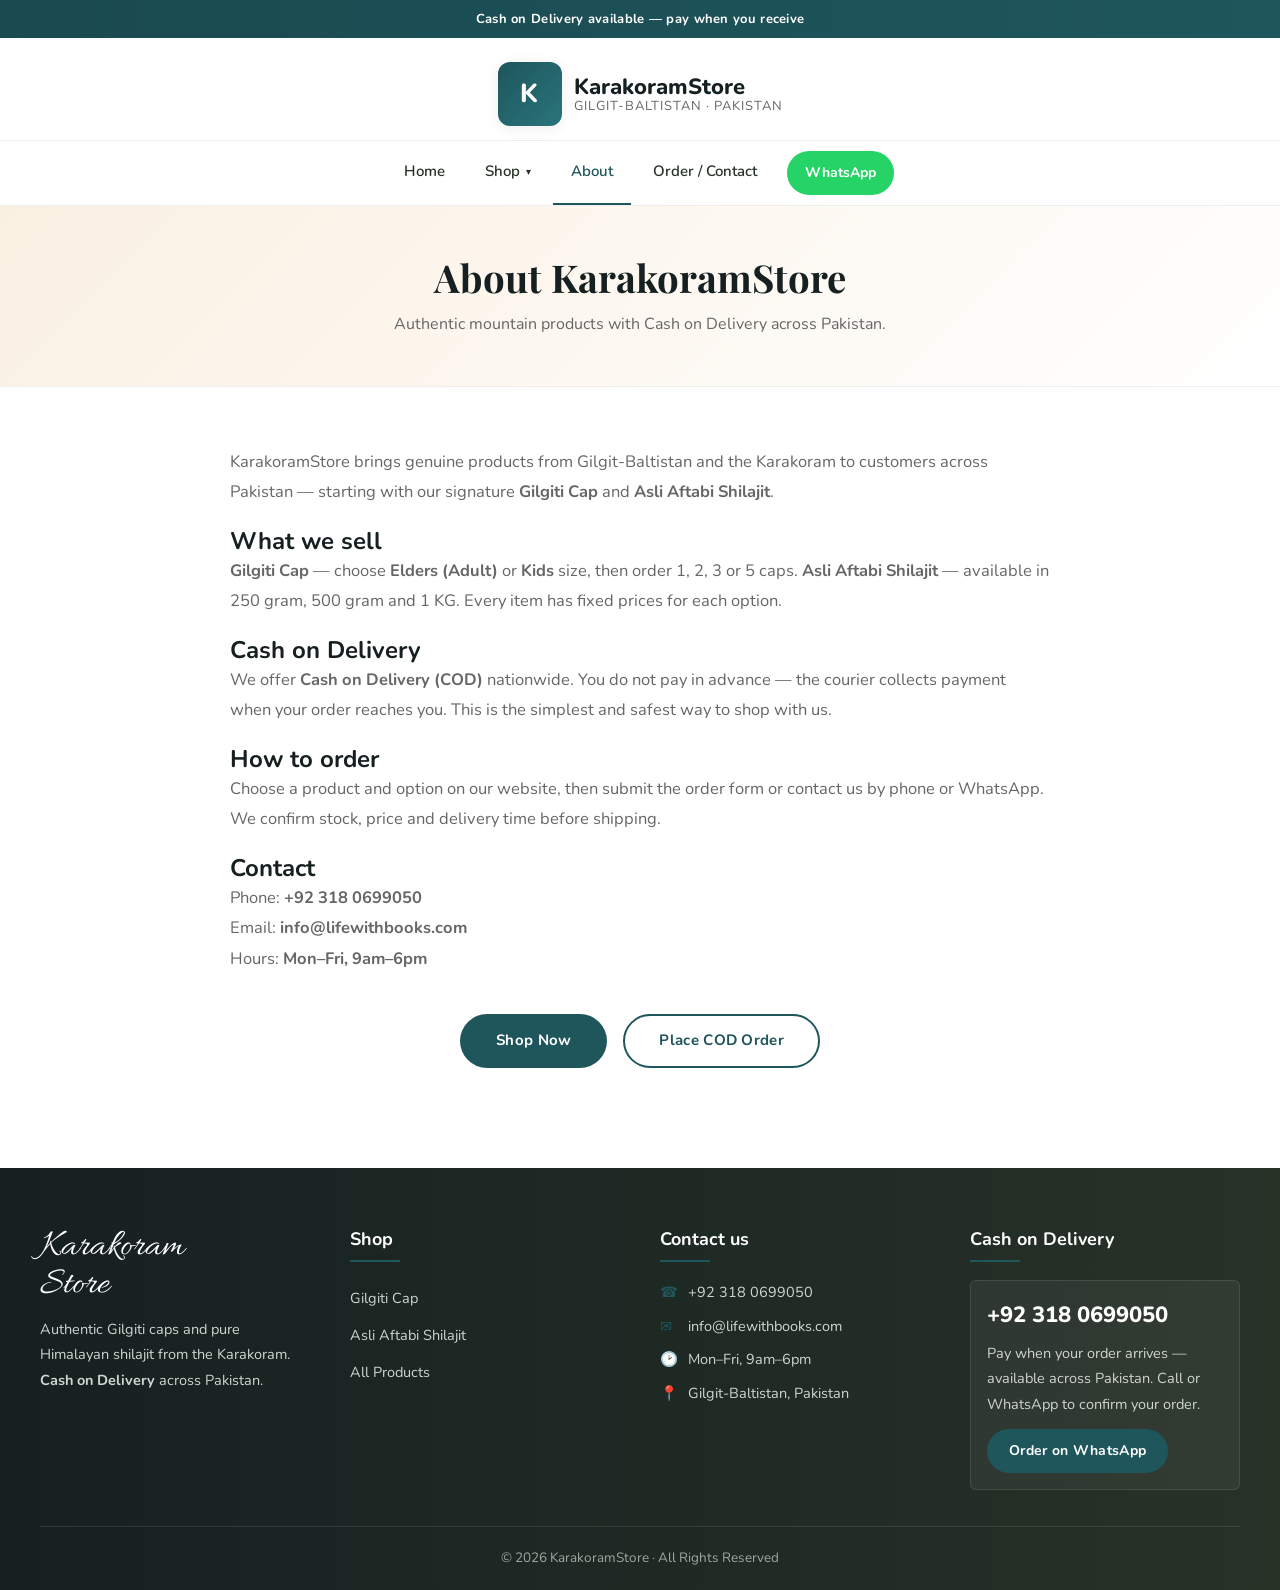
==== commit d0634ecf: "Add Elders and Kids sizes for Gilgiti Cap with kids product photo Co-authored-by: Cursor <cursoragen" ====
--- a/about.html
+++ b/about.html
@@ -21,7 +21,7 @@
     <p>KarakoramStore brings genuine products from Gilgit-Baltistan and the Karakoram to customers across Pakistan — starting with our signature <strong>Gilgiti Cap</strong> and <strong>Asli Aftabi Shilajit</strong>.</p>
 
     <h2>What we sell</h2>
-    <p><strong>Gilgiti Cap</strong> — order 1, 2, 3 or 5 authentic caps. <strong>Asli Aftabi Shilajit</strong> — available in 250 gram, 500 gram and 1 KG sizes. Every item is described clearly with fixed prices for each option.</p>
+    <p><strong>Gilgiti Cap</strong> — choose <strong>Elders (Adult)</strong> or <strong>Kids</strong> size, then order 1, 2, 3 or 5 caps. <strong>Asli Aftabi Shilajit</strong> — available in 250 gram, 500 gram and 1 KG. Every item has fixed prices for each option.</p>
 
     <h2>Cash on Delivery</h2>
     <p>We offer <strong>Cash on Delivery (COD)</strong> nationwide. You do not pay in advance — the courier collects payment when your order reaches you. This is the simplest and safest way to shop with us.</p>
--- a/css/style.css
+++ b/css/style.css
@@ -1130,6 +1130,9 @@
   margin-bottom: 20px;
   max-width: 400px;
 }
+.product-options-sized { max-width: 420px; }
+.product-options .option-row { margin-bottom: 14px; }
+.product-options .option-row:last-of-type { margin-bottom: 8px; }
 .product-options label { display: block; font-weight: 700; margin-bottom: 8px; color: var(--contrast); }
 .tag-cod { background: #e8f5e9 !important; color: #1b5e20 !important; }
 
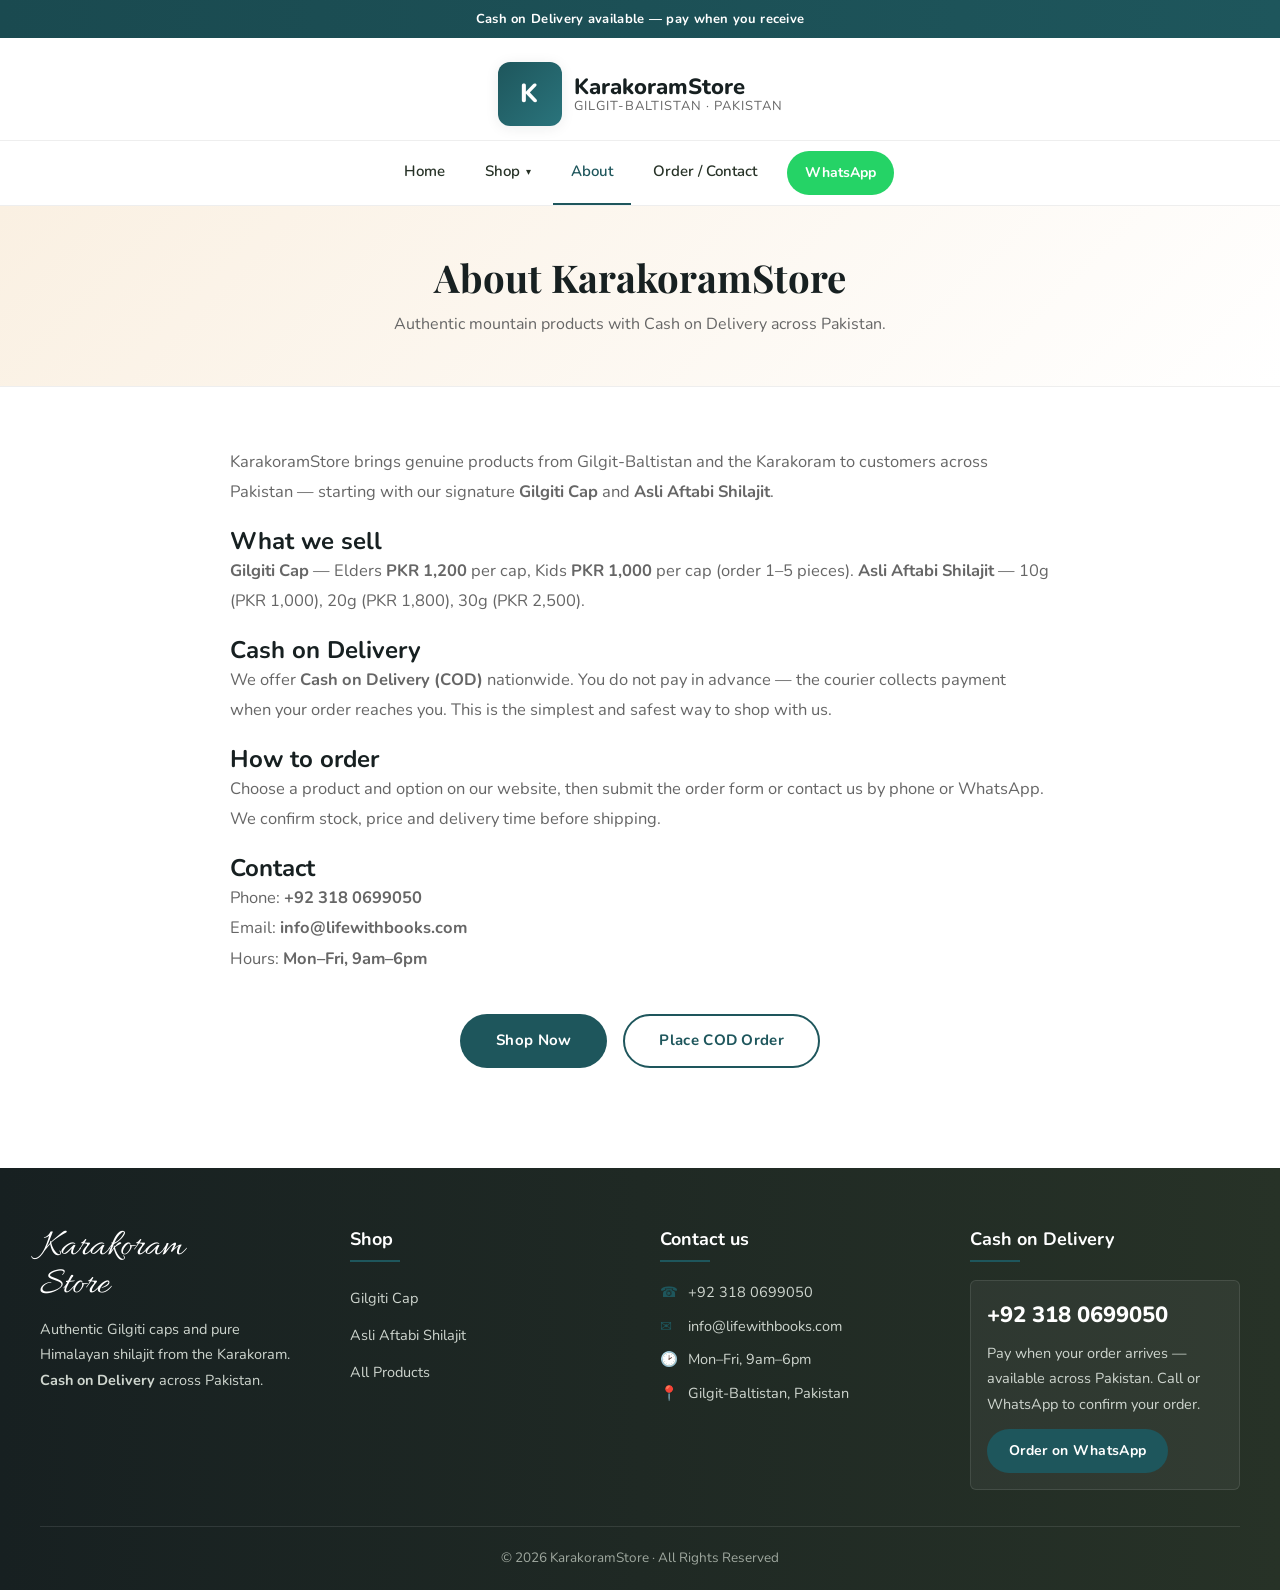
==== commit 3d8b75e8: "Update cap and shilajit prices; send COD orders to WhatsApp on form submit Co-authored-by: Cursor <c" ====
--- a/about.html
+++ b/about.html
@@ -21,7 +21,7 @@
     <p>KarakoramStore brings genuine products from Gilgit-Baltistan and the Karakoram to customers across Pakistan — starting with our signature <strong>Gilgiti Cap</strong> and <strong>Asli Aftabi Shilajit</strong>.</p>
 
     <h2>What we sell</h2>
-    <p><strong>Gilgiti Cap</strong> — choose <strong>Elders (Adult)</strong> or <strong>Kids</strong> size, then order 1, 2, 3 or 5 caps. <strong>Asli Aftabi Shilajit</strong> — available in 250 gram, 500 gram and 1 KG. Every item has fixed prices for each option.</p>
+    <p><strong>Gilgiti Cap</strong> — Elders <strong>PKR 1,200</strong> per cap, Kids <strong>PKR 1,000</strong> per cap (order 1–5 pieces). <strong>Asli Aftabi Shilajit</strong> — 10g (PKR 1,000), 20g (PKR 1,800), 30g (PKR 2,500).</p>
 
     <h2>Cash on Delivery</h2>
     <p>We offer <strong>Cash on Delivery (COD)</strong> nationwide. You do not pay in advance — the courier collects payment when your order reaches you. This is the simplest and safest way to shop with us.</p>
--- a/css/style.css
+++ b/css/style.css
@@ -1173,6 +1173,14 @@
   font-size: 14px;
 }
 .payment-option input { margin-top: 4px; }
+.order-note {
+  font-size: 13px;
+  color: var(--contrast-3);
+  background: #e8f5e9;
+  padding: 12px;
+  border-radius: var(--radius);
+  margin-top: 8px;
+}
 .btn-whatsapp-block { display: block; text-align: center; margin-top: 8px; }
 
 .site-footer .contact-info a { color: #cfd6cf; }
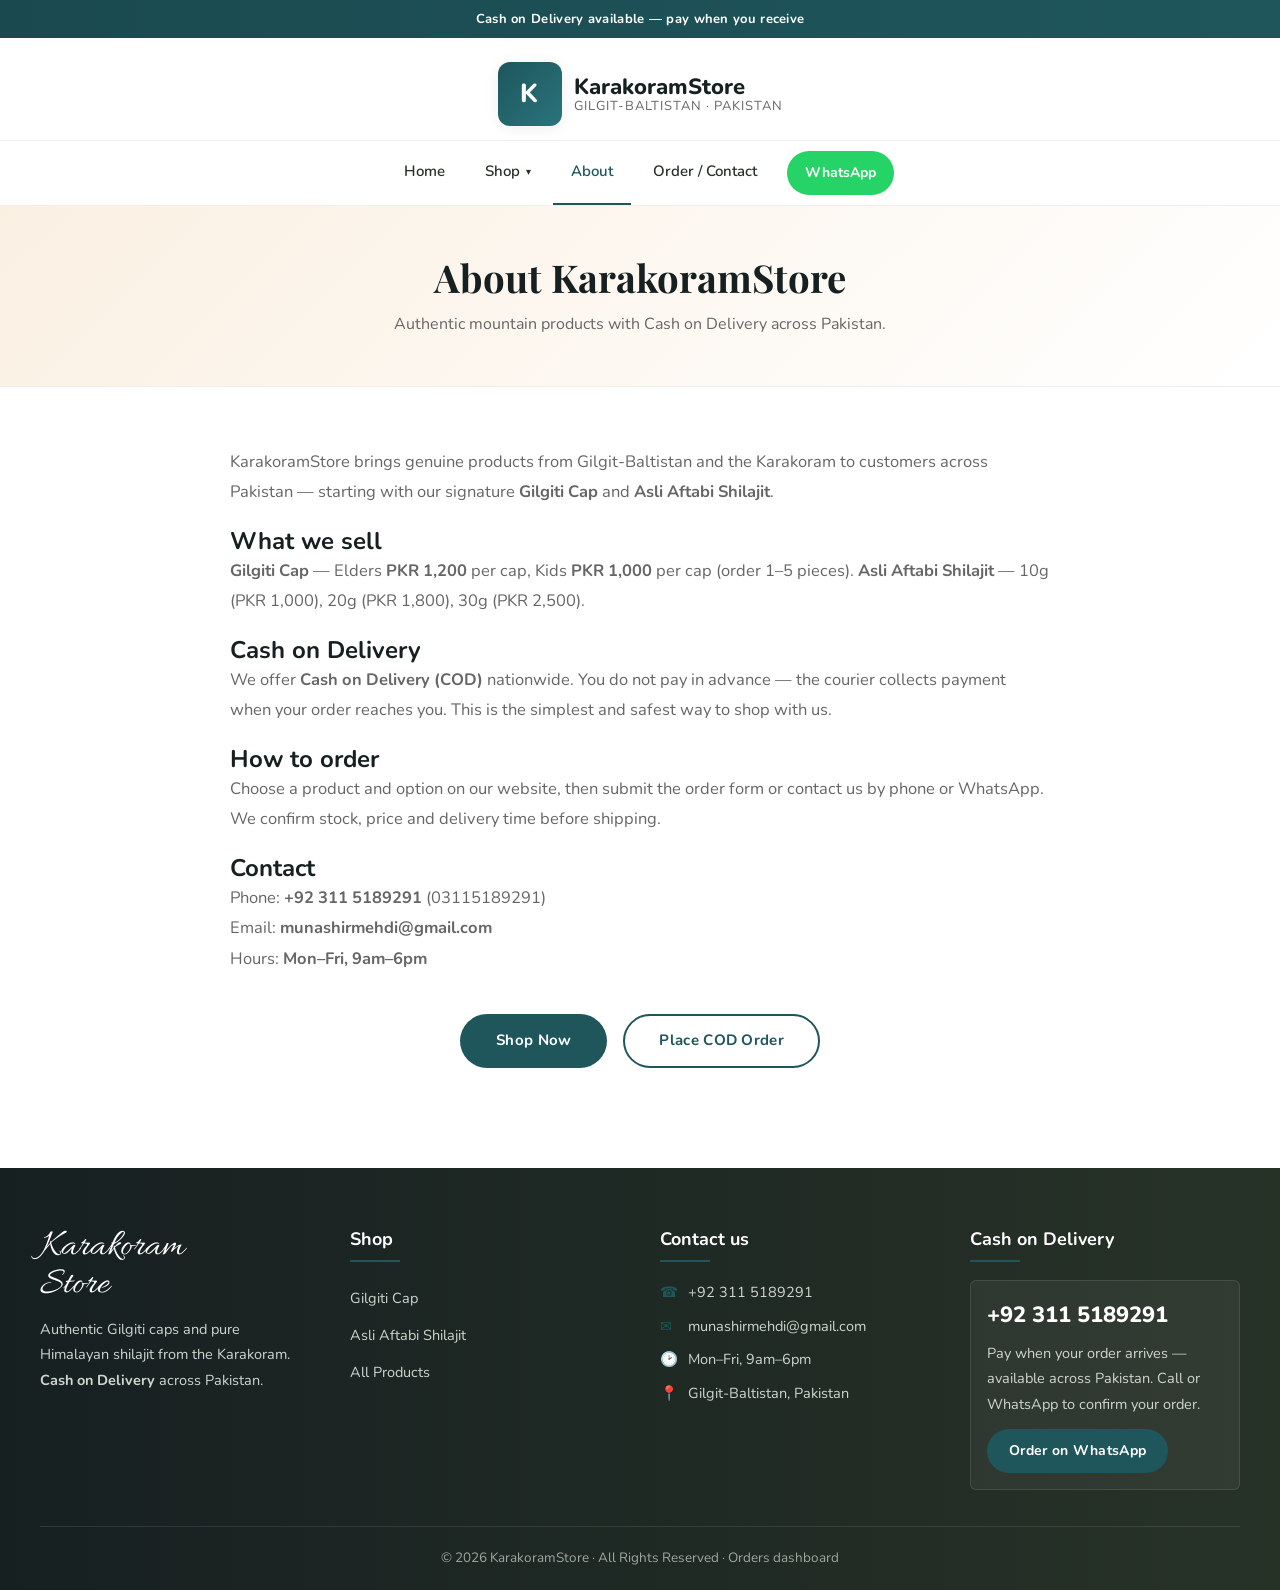
==== commit b73f52ff: "Update store contact info and Easypaisa payment number Co-authored-by: Cursor <cursoragent@cursor.co" ====
--- a/about.html
+++ b/about.html
@@ -30,8 +30,8 @@
     <p>Choose a product and option on our website, then submit the order form or contact us by phone or WhatsApp. We confirm stock, price and delivery time before shipping.</p>
 
     <h2>Contact</h2>
-    <p>Phone: <strong>+92 318 0699050</strong><br>
-    Email: <strong>info@lifewithbooks.com</strong><br>
+    <p>Phone: <strong>+92 311 5189291</strong> (03115189291)<br>
+    Email: <strong>munashirmehdi@gmail.com</strong><br>
     Hours: <strong>Mon–Fri, 9am–6pm</strong></p>
 
     <div style="text-align:center;margin:40px 0;">
--- a/css/style.css
+++ b/css/style.css
@@ -898,8 +898,9 @@
 
 .store-hero-products {
   display: grid;
-  grid-template-columns: 1fr 1fr;
-  gap: 16px;
+  grid-template-columns: repeat(3, 1fr);
+  gap: 14px;
+  align-items: stretch;
 }
 .hero-product-card {
   display: block;
@@ -911,13 +912,6 @@
   backdrop-filter: blur(8px);
 }
 .hero-product-card:hover { transform: translateY(-4px); box-shadow: 0 12px 32px rgba(0,0,0,.25); color: #fff; }
-.hero-product-card img {
-  width: 100%;
-  aspect-ratio: 1;
-  object-fit: contain;
-  background: #f4f4f4;
-  padding: 12px;
-}
 .hero-product-card span {
   display: block;
   padding: 12px;
@@ -926,7 +920,16 @@
   text-align: center;
   color: #fff;
 }
-.hero-product-card--alt { margin-top: 24px; }
+.hero-product-card--alt { margin-top: 0; }
+.hero-product-card img {
+  width: 100%;
+  height: 140px;
+  aspect-ratio: unset;
+  object-fit: contain;
+  object-position: center;
+  background: #f4f4f4;
+  padding: 10px;
+}
 
 .trust-bar {
   background: var(--contrast);
@@ -1173,6 +1176,17 @@
   font-size: 14px;
 }
 .payment-option input { margin-top: 4px; }
+.prepaid-fields {
+  background: #fff8e1;
+  border: 1px solid #ffe082;
+  border-radius: var(--radius);
+  padding: 16px;
+  margin-bottom: 16px;
+}
+.prepaid-instructions { font-size: 14px; margin-bottom: 14px; color: var(--contrast-2); }
+.prepaid-fields input[type="file"] { margin-bottom: 8px; }
+.field-hint { font-size: 12px; color: var(--contrast-3); margin: -8px 0 12px; }
+.req { color: #c62828; }
 .order-note {
   font-size: 13px;
   color: var(--contrast-3);
@@ -1206,7 +1220,13 @@
   .store-hero-inner { grid-template-columns: 1fr; text-align: center; }
   .store-hero-copy .lead { margin-left: auto; margin-right: auto; }
   .hero-cta, .hero-stats { justify-content: center; }
-  .store-hero-products { max-width: 400px; margin: 0 auto; }
+  .store-hero-products {
+    max-width: 520px;
+    margin: 0 auto;
+    grid-template-columns: repeat(3, 1fr);
+    gap: 10px;
+  }
+  .hero-product-card img { height: 100px; }
   .featured-product-grid { grid-template-columns: 1fr; }
   .cod-section-inner { grid-template-columns: 1fr; text-align: center; }
   .why-grid { grid-template-columns: repeat(2, 1fr); }
@@ -1246,6 +1266,14 @@
   .contact-grid { grid-template-columns: 1fr; }
 }
 
+@media (max-width: 600px) {
+  .store-hero-products {
+    grid-template-columns: 1fr;
+    max-width: 220px;
+  }
+  .hero-product-card img { height: 160px; }
+}
+
 @media (max-width: 480px) {
   .why-grid { grid-template-columns: 1fr; }
   .hero-stats { flex-direction: column; gap: 12px; }
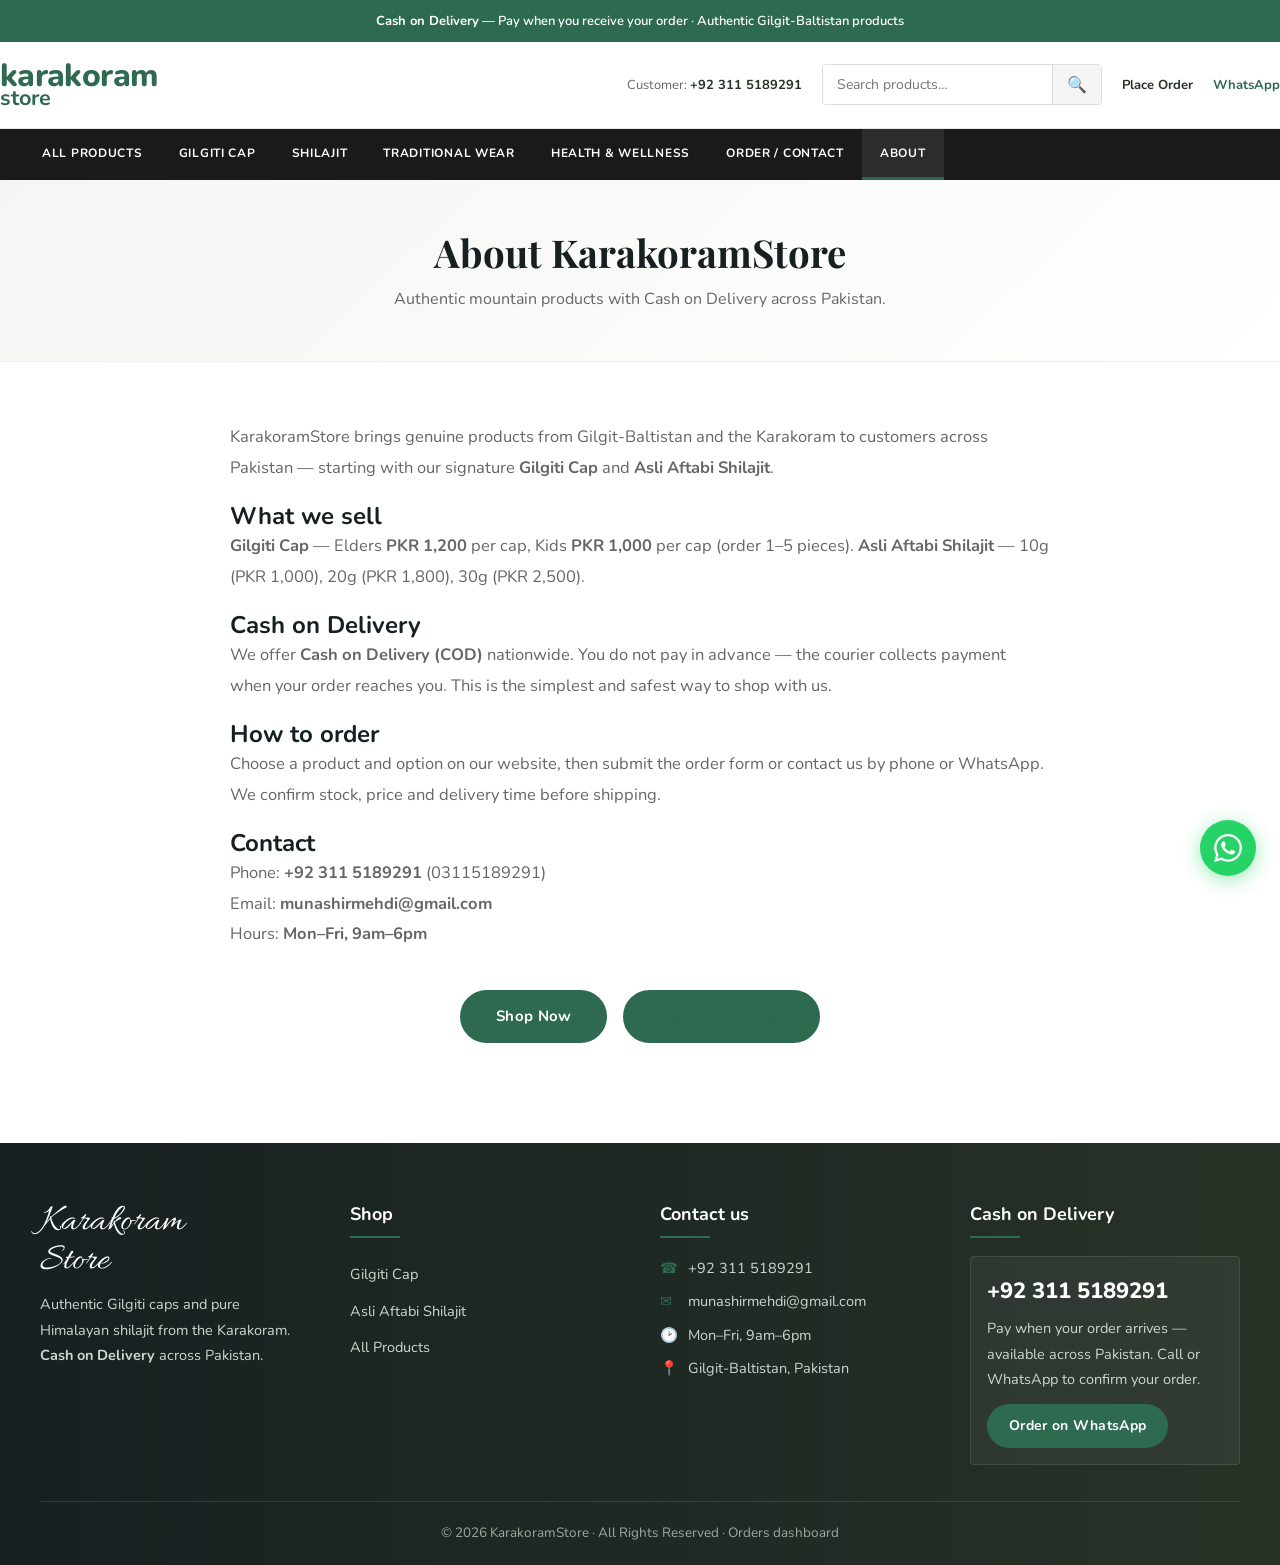
==== commit df3658e3: "Thal Naturals style: green bar, black nav, full sidebar filters, sale cards Co-authored-by: Cursor <" ====
--- a/about.html
+++ b/about.html
@@ -6,7 +6,7 @@
   <title>About Us - KarakoramStore</title>
   <link rel="stylesheet" href="css/style.css">
 </head>
-<body data-page="about" id="top">
+<body class="store-theme" data-page="about" id="top">
 
   <div id="site-header-host"></div>
 
--- a/css/style.css
+++ b/css/style.css
@@ -7,15 +7,20 @@
   --contrast-2: #273227;
   --contrast-3: #666666;
   --contrast-4: #a3a791;
-  --base: #faf0e2;
+  --base: #f5f5f3;
   --base-2: #ffffff;
-  --accent: #1E565C;
-  --accent-2: #1E565C;
-  --accent-hover: #2a747c;
+  --accent: #2d6a4f;
+  --accent-2: #2d6a4f;
+  --accent-hover: #40916c;
+  --brand-green: #2d6a4f;
+  --brand-green-dark: #1b4332;
+  --sale-green: #2d8a4e;
+  --nav-black: #1a1a1a;
   --shadow: 0 2px 14px rgba(23, 32, 33, 0.08);
-  --shadow-hover: 0 8px 24px rgba(23, 32, 33, 0.15);
-  --radius: 6px;
+  --shadow-hover: 0 8px 24px rgba(23, 32, 33, 0.12);
+  --radius: 4px;
   --max-width: 1200px;
+  --store-width: 1320px;
 }
 
 * { box-sizing: border-box; margin: 0; padding: 0; }
@@ -788,15 +793,28 @@
 /* ===== Store layout utilities ===== */
 .max-wrap { max-width: var(--max-width); margin: 0 auto; padding: 0 20px; }
 
+.promo-bar,
 .header-cod-strip {
   background: linear-gradient(90deg, #1a4a50, var(--accent));
   color: #fff;
+  font-size: 13px;
+  font-weight: 600;
+  padding: 10px 20px;
+  letter-spacing: .2px;
+  display: flex;
+  align-items: center;
+  justify-content: center;
+  gap: 16px;
+  flex-wrap: wrap;
   text-align: center;
-  font-size: 13px;
+}
+.promo-bar-phone {
+  color: #fff !important;
   font-weight: 700;
-  padding: 8px 16px;
-  letter-spacing: .3px;
-}
+  white-space: nowrap;
+  border-bottom: 1px solid rgba(255,255,255,.4);
+}
+.promo-bar-phone:hover { color: #e8f6f7 !important; border-color: #fff; }
 
 .main-nav .nav-inner { gap: 12px; flex-wrap: wrap; }
 .nav-whatsapp {
@@ -1283,4 +1301,575 @@
   .hero .search-box button { width: 100%; }
   .product-card h3 { font-size: 14px; min-height: 54px; }
   .section { padding: 40px 16px; }
-}
+  .promo-bar { flex-direction: column; gap: 6px; font-size: 12px; }
+}
+
+/* ===== Store header (Thal Naturals style) ===== */
+.store-container {
+  max-width: var(--store-width);
+  margin: 0 auto;
+  padding: 0 24px;
+}
+
+.store-topbar {
+  background: var(--brand-green);
+  color: #fff;
+  text-align: center;
+  font-size: 13px;
+  font-weight: 600;
+  padding: 10px 16px;
+}
+
+.store-header {
+  background: #fff;
+  border-bottom: 1px solid #e5e5e5;
+}
+.store-header-inner {
+  display: flex;
+  align-items: center;
+  justify-content: space-between;
+  gap: 20px;
+  padding: 18px 0;
+  flex-wrap: wrap;
+}
+.store-logo {
+  display: flex;
+  flex-direction: column;
+  line-height: 1;
+  text-decoration: none !important;
+}
+.store-logo-text {
+  font-size: 2rem;
+  font-weight: 800;
+  color: var(--brand-green);
+  letter-spacing: -.02em;
+  text-transform: lowercase;
+}
+.store-logo-sub {
+  font-size: 1.35rem;
+  font-weight: 700;
+  color: var(--brand-green);
+  text-transform: lowercase;
+  margin-top: -4px;
+}
+.store-header-utils {
+  display: flex;
+  align-items: center;
+  gap: 20px;
+  flex-wrap: wrap;
+  flex: 1;
+  justify-content: flex-end;
+}
+.store-header-phone {
+  font-size: 13px;
+  color: var(--contrast-3);
+  margin: 0;
+  white-space: nowrap;
+}
+.store-header-phone a { color: var(--contrast-2); font-weight: 700; }
+.store-header-search {
+  display: flex;
+  align-items: center;
+  border: 1px solid #ddd;
+  border-radius: 4px;
+  overflow: hidden;
+  min-width: 200px;
+  max-width: 280px;
+  flex: 1;
+}
+.store-header-search input {
+  flex: 1;
+  border: 0;
+  padding: 10px 14px;
+  font-family: inherit;
+  font-size: 14px;
+  outline: none;
+}
+.store-header-search button {
+  background: #f5f5f5;
+  border: 0;
+  border-left: 1px solid #ddd;
+  padding: 10px 14px;
+  cursor: pointer;
+  font-size: 16px;
+}
+.store-header-link {
+  font-size: 13px;
+  font-weight: 700;
+  color: var(--contrast-2) !important;
+  white-space: nowrap;
+}
+.store-header-wa { color: var(--brand-green) !important; }
+.store-menu-toggle {
+  display: none;
+  background: none;
+  border: 0;
+  font-size: 26px;
+  cursor: pointer;
+  padding: 8px;
+}
+
+.store-nav {
+  background: var(--nav-black);
+}
+.store-nav-inner ul {
+  list-style: none;
+  display: flex;
+  flex-wrap: wrap;
+  gap: 0;
+  margin: 0;
+  padding: 0;
+}
+.store-nav-inner ul li a {
+  display: block;
+  color: #fff !important;
+  font-size: 12px;
+  font-weight: 700;
+  letter-spacing: .06em;
+  text-transform: uppercase;
+  padding: 14px 18px;
+  border-bottom: 3px solid transparent;
+  transition: background .2s, border-color .2s;
+}
+.store-nav-inner ul li a:hover,
+.store-nav-inner ul li.active a {
+  background: rgba(255,255,255,.08);
+  border-bottom-color: var(--brand-green);
+}
+
+.float-whatsapp {
+  position: fixed;
+  bottom: 24px;
+  right: 24px;
+  z-index: 80;
+  width: 56px;
+  height: 56px;
+  border-radius: 50%;
+  background: #25d366;
+  color: #fff !important;
+  display: grid;
+  place-items: center;
+  box-shadow: 0 4px 20px rgba(37, 211, 102, .45);
+  transition: transform .2s;
+}
+.float-whatsapp:hover { transform: scale(1.08); color: #fff !important; }
+
+body.store-theme { background: #fff; }
+
+/* ===== Shop collection (Thal-style) ===== */
+.shop-breadcrumb {
+  padding: 14px 0 0;
+  font-size: 13px;
+  color: var(--contrast-3);
+}
+.shop-breadcrumb a { color: var(--brand-green); font-weight: 600; }
+.shop-breadcrumb span[aria-hidden] { margin: 0 8px; color: #ccc; }
+
+.shop-page {
+  display: grid;
+  grid-template-columns: 280px 1fr;
+  gap: 40px;
+  padding: 28px 0 72px;
+  align-items: start;
+}
+
+.shop-sidebar {
+  background: #fff;
+  border-right: 1px solid #eee;
+  padding: 0 24px 24px 0;
+  position: sticky;
+  top: 0;
+}
+.shop-sidebar-title {
+  font-size: 15px;
+  font-weight: 800;
+  text-transform: uppercase;
+  letter-spacing: .04em;
+  margin-bottom: 14px;
+  color: var(--contrast);
+  padding-bottom: 8px;
+  border-bottom: 1px solid #eee;
+}
+.shop-sidebar-hr { border: 0; border-top: 1px solid #eee; margin: 24px 0; }
+.shop-sidebar-close { display: none; }
+
+.shop-refine-block { margin: 28px 0 20px; }
+.shop-refine-head {
+  display: flex;
+  align-items: center;
+  justify-content: space-between;
+  gap: 8px;
+  margin-bottom: 8px;
+}
+.shop-refine-head .shop-sidebar-title { margin: 0; border: 0; padding: 0; }
+.shop-clear-btn {
+  background: none;
+  border: 0;
+  color: var(--brand-green);
+  font-size: 12px;
+  font-weight: 700;
+  cursor: pointer;
+  text-decoration: underline;
+}
+.shop-refine-count { font-size: 13px; color: var(--contrast-3); margin: 0; }
+
+.shop-cat-list {
+  list-style: none;
+  display: flex;
+  flex-direction: column;
+  gap: 2px;
+}
+.shop-cat-link {
+  display: block;
+  padding: 8px 0;
+  color: var(--contrast-2);
+  font-size: 14px;
+  font-weight: 500;
+  border-bottom: 1px solid transparent;
+}
+.shop-cat-link:hover { color: var(--brand-green); padding-left: 4px; }
+.shop-cat-link.is-active {
+  color: var(--brand-green);
+  font-weight: 800;
+}
+
+.shop-filter-heading {
+  font-size: 14px;
+  font-weight: 800;
+  margin-bottom: 12px;
+  color: var(--contrast);
+}
+.shop-check-list {
+  list-style: none;
+  margin-bottom: 24px;
+}
+.shop-check-label {
+  display: flex;
+  align-items: center;
+  gap: 10px;
+  font-size: 14px;
+  color: var(--contrast-2);
+  cursor: pointer;
+  padding: 6px 0;
+}
+.shop-check-label input { width: 16px; height: 16px; accent-color: var(--brand-green); }
+.shop-check-count { color: var(--contrast-4); font-size: 13px; margin-left: auto; }
+.shop-check-list-plain li {
+  font-size: 14px;
+  color: var(--contrast-3);
+  padding: 4px 0;
+}
+
+.shop-price-filter { margin-bottom: 8px; }
+.shop-range-wrap {
+  display: flex;
+  flex-direction: column;
+  gap: 8px;
+  margin-bottom: 14px;
+}
+.shop-range {
+  width: 100%;
+  accent-color: var(--brand-green);
+}
+.shop-price-inputs {
+  display: flex;
+  flex-wrap: wrap;
+  align-items: center;
+  gap: 6px;
+  font-size: 13px;
+  color: var(--contrast-3);
+}
+.shop-price-inputs input {
+  width: 72px;
+  padding: 8px;
+  border: 1px solid #ddd;
+  border-radius: 4px;
+  font-family: inherit;
+  font-size: 13px;
+}
+
+.shop-main { min-width: 0; }
+.shop-page-title {
+  font-size: clamp(1.75rem, 3vw, 2.5rem);
+  font-weight: 800;
+  color: var(--contrast);
+  margin-bottom: 20px;
+  letter-spacing: -.02em;
+}
+.shop-page-lead {
+  color: var(--contrast-3);
+  margin: -12px 0 20px;
+  font-size: 15px;
+}
+
+.shop-toolbar-bar {
+  display: flex;
+  flex-wrap: wrap;
+  align-items: center;
+  justify-content: space-between;
+  gap: 16px;
+  padding: 14px 16px;
+  margin-bottom: 28px;
+  background: #fafafa;
+  border: 1px solid #e8e8e8;
+  border-radius: 4px;
+}
+.shop-toolbar-bar-left,
+.shop-toolbar-bar-right {
+  display: flex;
+  align-items: center;
+  gap: 12px;
+  flex-wrap: wrap;
+}
+.shop-results { font-size: 14px; color: var(--contrast-3); margin: 0; font-weight: 600; }
+.shop-filter-btn {
+  display: none;
+  padding: 8px 16px;
+  border: 1px solid #ccc;
+  background: #fff;
+  border-radius: 4px;
+  font-family: inherit;
+  font-weight: 700;
+  font-size: 13px;
+  cursor: pointer;
+}
+.shop-tool-label { font-size: 12px; color: var(--contrast-3); font-weight: 600; }
+.shop-tool-select {
+  padding: 8px 12px;
+  border: 1px solid #ddd;
+  border-radius: 4px;
+  font-family: inherit;
+  font-size: 13px;
+  background: #fff;
+}
+.shop-view-as { display: flex; align-items: center; gap: 4px; }
+.shop-view-btn {
+  width: 32px;
+  height: 32px;
+  border: 1px solid #ddd;
+  background: #fff;
+  font-size: 12px;
+  font-weight: 700;
+  cursor: pointer;
+  border-radius: 2px;
+}
+.shop-view-btn.is-active,
+.shop-view-btn:hover {
+  background: var(--nav-black);
+  color: #fff;
+  border-color: var(--nav-black);
+}
+
+.shop-grid {
+  display: grid;
+  gap: 24px 20px;
+}
+.shop-grid.cols-2 { grid-template-columns: repeat(2, 1fr); }
+.shop-grid.cols-3 { grid-template-columns: repeat(3, 1fr); }
+.shop-grid.cols-4 { grid-template-columns: repeat(4, 1fr); }
+
+.shop-empty {
+  grid-column: 1 / -1;
+  text-align: center;
+  padding: 48px 20px;
+  color: var(--contrast-3);
+}
+
+.shop-card {
+  background: #fff;
+  display: flex;
+  flex-direction: column;
+  transition: box-shadow .2s;
+}
+.shop-card:hover { box-shadow: 0 4px 20px rgba(0,0,0,.08); }
+
+.shop-card-media {
+  position: relative;
+  background: #f9f9f7;
+  aspect-ratio: 1;
+  overflow: hidden;
+}
+.shop-badge-sale {
+  position: absolute;
+  top: 10px;
+  left: 10px;
+  z-index: 2;
+  background: var(--brand-green);
+  color: #fff;
+  font-size: 11px;
+  font-weight: 800;
+  padding: 4px 10px;
+  letter-spacing: .03em;
+  text-transform: uppercase;
+}
+.shop-card-img-link { display: block; height: 100%; }
+.shop-card-img {
+  width: 100%;
+  height: 100%;
+  object-fit: cover;
+  transition: transform .35s ease;
+}
+.shop-card:hover .shop-card-img { transform: scale(1.04); }
+.shop-quick-view {
+  position: absolute;
+  bottom: 10px;
+  left: 50%;
+  transform: translateX(-50%) translateY(6px);
+  opacity: 0;
+  background: #fff;
+  color: var(--contrast);
+  font-size: 12px;
+  font-weight: 700;
+  padding: 8px 16px;
+  border: 1px solid #ddd;
+  transition: opacity .2s, transform .2s;
+  white-space: nowrap;
+}
+.shop-card:hover .shop-quick-view {
+  opacity: 1;
+  transform: translateX(-50%) translateY(0);
+}
+
+.shop-card-body {
+  padding: 14px 4px 8px;
+  display: flex;
+  flex-direction: column;
+  flex: 1;
+  text-align: center;
+}
+.shop-vendor {
+  font-size: 11px;
+  text-transform: uppercase;
+  letter-spacing: .1em;
+  color: var(--contrast-4);
+  margin-bottom: 6px;
+}
+.shop-card-title {
+  font-size: 14px;
+  line-height: 1.4;
+  margin-bottom: 10px;
+  min-height: 2.8em;
+  font-weight: 700;
+}
+.shop-card-title a { color: var(--contrast); }
+.shop-card-title a:hover { color: var(--brand-green); }
+
+.shop-card-price {
+  margin-bottom: 12px;
+  line-height: 1.4;
+}
+.shop-price-prefix { font-size: 13px; color: var(--contrast-3); }
+.shop-price-compare {
+  display: inline;
+  font-size: 14px;
+  color: #999;
+  text-decoration: line-through;
+  margin-right: 6px;
+}
+.shop-price-sale {
+  font-size: 1.1rem;
+  font-weight: 800;
+  color: var(--sale-green);
+}
+
+.shop-card-options {
+  display: flex;
+  flex-direction: column;
+  gap: 8px;
+  margin-bottom: 12px;
+}
+.shop-select {
+  width: 100%;
+  padding: 9px 10px;
+  border: 1px solid #ddd;
+  border-radius: 4px;
+  font-family: inherit;
+  font-size: 13px;
+  background: #fff;
+  text-align: left;
+}
+.shop-select-full { width: 100%; }
+
+.shop-add-btn {
+  width: 100%;
+  background: var(--nav-black) !important;
+  color: #fff !important;
+  border: none;
+  padding: 12px;
+  font-weight: 800;
+  font-size: 13px;
+  text-transform: uppercase;
+  letter-spacing: .04em;
+  border-radius: 4px;
+  text-align: center;
+}
+.shop-add-btn:hover {
+  background: var(--brand-green) !important;
+  color: #fff !important;
+}
+
+.shop-sidebar-backdrop {
+  display: none;
+  position: fixed;
+  inset: 0;
+  background: rgba(0,0,0,.45);
+  z-index: 90;
+}
+body.shop-sidebar-open { overflow: hidden; }
+
+.store-theme .btn { background: var(--brand-green); }
+.store-theme .btn:hover { background: var(--accent-hover); }
+
+@media (max-width: 1100px) {
+  .shop-grid.cols-4 { grid-template-columns: repeat(3, 1fr); }
+}
+
+@media (max-width: 900px) {
+  .shop-page { grid-template-columns: 1fr; gap: 0; }
+  .shop-filter-btn { display: inline-block; }
+  .shop-sidebar {
+    position: fixed;
+    top: 0;
+    left: 0;
+    bottom: 0;
+    width: min(320px, 90vw);
+    z-index: 100;
+    transform: translateX(-100%);
+    transition: transform .3s ease;
+    overflow-y: auto;
+    border-right: 0;
+    box-shadow: 4px 0 24px rgba(0,0,0,.15);
+    padding: 24px;
+    background: #fff;
+  }
+  .shop-sidebar.is-open { transform: translateX(0); }
+  .shop-sidebar-close {
+    display: block;
+    position: absolute;
+    top: 12px;
+    right: 12px;
+    background: none;
+    border: 0;
+    font-size: 28px;
+    cursor: pointer;
+  }
+  .shop-sidebar-backdrop { display: block; }
+  .shop-sidebar-backdrop[hidden] { display: none; }
+  .shop-grid.cols-3,
+  .shop-grid.cols-4 { grid-template-columns: repeat(2, 1fr); }
+  .store-header-utils { display: none; }
+  .store-menu-toggle { display: block; }
+  .store-nav-inner ul {
+    display: none;
+    flex-direction: column;
+    padding: 8px 0;
+  }
+  .store-nav.is-open .store-nav-inner ul { display: flex; }
+}
+
+@media (max-width: 520px) {
+  .shop-grid.cols-2,
+  .shop-grid.cols-3,
+  .shop-grid.cols-4 { grid-template-columns: 1fr; }
+  .shop-toolbar-bar-right { width: 100%; }
+}
